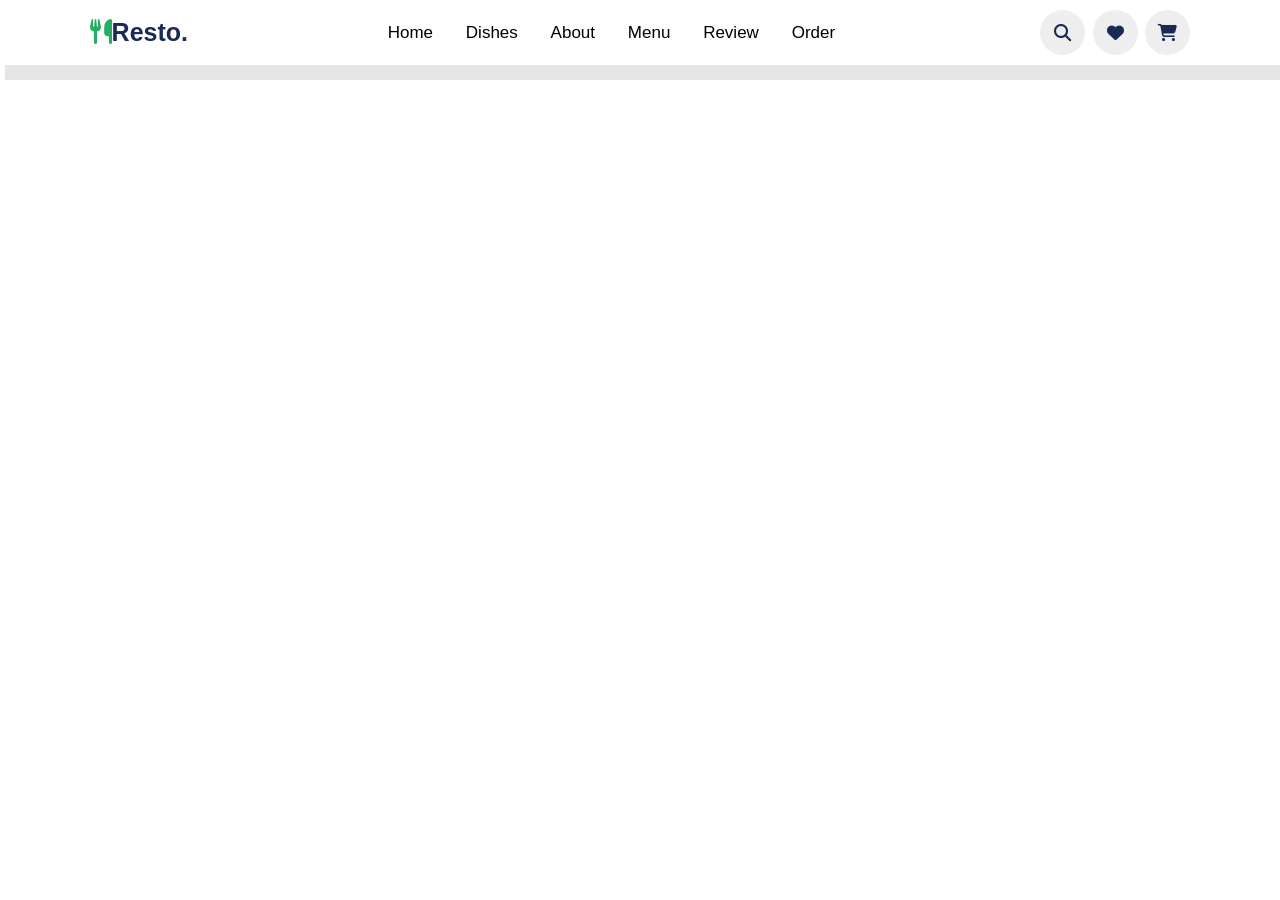
==== HTML/index.html @ 9a8cb5e2 "Section" ====
<!DOCTYPE html>
<html lang="en">

<head>
    <meta charset="UTF-8">
    <meta name="viewport" content="width=device-width, initial-scale=1.0">
    <link rel="stylesheet" href="https://cdnjs.cloudflare.com/ajax/libs/font-awesome/6.4.2/css/all.min.css">
    <link rel="stylesheet" href="../style/main.min.css">
    <script defer src="../JAVASCRIPT/main.js"></script>
    <title>Fast Food Restaurant</title>
</head>

<body>
    <header>
        <a href="#" class="logo"><i class="fas fa-utensils"></i>resto.</a>
        <nav class="navbar">
            <a href="#home">Home</a>
            <a href="#dishes">Dishes</a>
            <a href="#about">About</a>
            <a href="#menu">Menu</a>
            <a href="#review">review</a>
            <a href="#order">order</a>
        </nav>
        <div class="icons">
            <i class="fas fa-bars" id="menu-bars"></i>
            <i class="fas fa-search" id="search-icon"></i>
            <i href="#" class="fas fa-heart"></i>
            <a href="#" class="fas fa-shopping-cart"></a>
        </div>
    </header>

    <form id="search-form">
        <input type="search" placeholder="search-here..." id="search-box">
        <label for="search-box" class="fas fa-search"></label>
        <i class="fas fa-times" id="close"></i>
    </form>

    <!-- home section starts -->

    <section class="home" id="home">
        <div class="container">
                <div class="wrapper">

                    <div class="slide">
                        <div class="content">
                            <span>our special dish</span>
                            <h3>spicy noodles</h3>
                            <p>
                                Lorem ipsum dolor sit amet consectetur, adipisicing elit. Fugit optio dolorem modi?
                            </p>
                            <a href="#" class="btn"></a>
                        </div>
                        <div class="image">
                            <img src="images/home-img-1.png" alt="">
                        </div>
                    </div>
                </div>
        </div>
    </section>

</body>

</html>
---- style/main.min.css ----
@import"https://fonts.googleapis.com/css2?family=Anton&family=Barlow:wght@600&family=Fraunces:ital,wght@0,700;0,900;1,900&family=Fredoka:wght@400;700&family=Hind+Madurai:wght@400;700&family=IBM+Plex+Sans&family=IBM+Plex+Sans+Thai&family=Indie+Flower&family=Inter&family=Khula&family=Lato:wght@700&family=Montserrat:ital,wght@0,300;1,100&family=Mulish&family=Nanum+Gothic:wght@400;700&family=Open+Sans:wght@300;700&family=Oswald:wght@200&family=Outfit&family=Philosopher:wght@400;700&family=Poppins:wght@100;400&family=Raleway:wght@500&family=Roboto+Condensed&family=Roboto:wght@300;400&family=Tektur:wght@600&family=Tilt+Prism&display=swap";:root{--green: #27ae60;--black: #192a56;--lighting-color: #666;--box-shadow: 0.5rem 1.5rem rgba(0, 0, 0, .1)}header{position:fixed;top:0;left:0;right:0;background-color:#fff;padding:1rem 7%;display:-webkit-box;display:-ms-flexbox;display:flex;-webkit-box-align:center;-ms-flex-align:center;align-items:center;-webkit-box-pack:justify;-ms-flex-pack:justify;justify-content:space-between;z-index:1000;-webkit-box-shadow:var(--box-shadow);box-shadow:var(--box-shadow)}header .logo{color:var(--black);font-size:2.5rem;font-weight:bolder;text-decoration:none}header .logo i{color:var(--green)}header .navbar a{font-size:1.7rem;border-radius:.5rem;padding:.5rem 1.5rem;text-decoration:none;color:var(--light-color)}header .navbar a.active,header .navbar a:hover{color:#fff;background-color:var(--green)}header .icons i,header .icons a{cursor:pointer;margin-left:.5rem;height:4.5rem;line-height:4.5rem;width:4.5rem;text-align:center;font-size:1.7rem;border-radius:50%;color:var(--black);background-color:#eee}header .icons i:hover,header .icons a:hover{color:#fff;background-color:var(--green);-webkit-transform:rotate(360deg);transform:rotate(360deg)}header .icons #menu-bars{display:none}#search-form{position:fixed;top:-110%;left:0;height:100%;width:100%;z-index:1004;background-color:rgba(0,0,0,.8);display:-webkit-box;display:-ms-flexbox;display:flex;-webkit-box-align:center;-ms-flex-align:center;align-items:center;-webkit-box-pack:center;-ms-flex-pack:center;justify-content:center;padding:0 1rem}#search-form.active{top:0}#search-form #search-box{width:50rem;border-bottom:.1rem solid #fff;padding:1rem 0;color:#fff;font-size:3rem;text-transform:none;background:none}#search-form #search-box::-webkit-input-placeholder{color:#eee}#search-form #search-box::-moz-placeholder{color:#eee}#search-form #search-box:-ms-input-placeholder{color:#eee}#search-form #search-box::-ms-input-placeholder{color:#eee}#search-form #search-box::placeholder{color:#eee}#search-form #search-box::-webkit-search-cancel-button{-webkit-appearance:none}#search-form label{color:#fff;cursor:pointer;font-size:3rem}#search-form label:hover{color:var(--green)}#search-form #close{position:absolute;color:#fff;cursor:pointer;top:2rem;right:3rem;font-size:5rem}@media(max-width: 991px){html{font-size:55%}header{padding:1rem 2rem}}@media(max-width: 768px){header .icons #menu-bars{display:inline-block}header .navbar{position:absolute;top:100%;left:0;right:0;background-color:#fff;border-top:1rem solid rgba(0,0,0,.2);border-bottom:1rem solid rgba(0,0,0,.2);padding:1rem;-webkit-clip-path:polygon(0 0, 100% 0, 100% 0, 0 0);clip-path:polygon(0 0, 100% 0, 100% 0, 0 0)}header .navbar.active{-webkit-clip-path:polygon(0 0, 100% 0, 100% 100%, 0% 100%);clip-path:polygon(0 0, 100% 0, 100% 100%, 0% 100%)}header .navbar a{display:block;padding:1.5rem;margin:1rem;font-size:2rem;background-color:#eee}#search-form #search-box{width:90%;margin:0 1rem}}@media(max-width: 991px){html{font-size:50%}}:root{--green: #27ae60;--black: #192a56;--lighting-color: #666;--box-shadow: 0.5rem 1.5rem rgba(0,0,0,.1)}*{margin:0;padding:0;-webkit-box-sizing:border-box;box-sizing:border-box;text-decoration:none;border:none;outline:none;text-transform:capitalize;-webkit-transition:all .2s linear;transition:all .2s linear;font-family:"Nunito Sans",sans-serif}html{font-size:62.5%;overflow-x:hidden;scroll-padding-top:5.5rem;scroll-behavior:smooth}/*# sourceMappingURL=main.min.css.map */
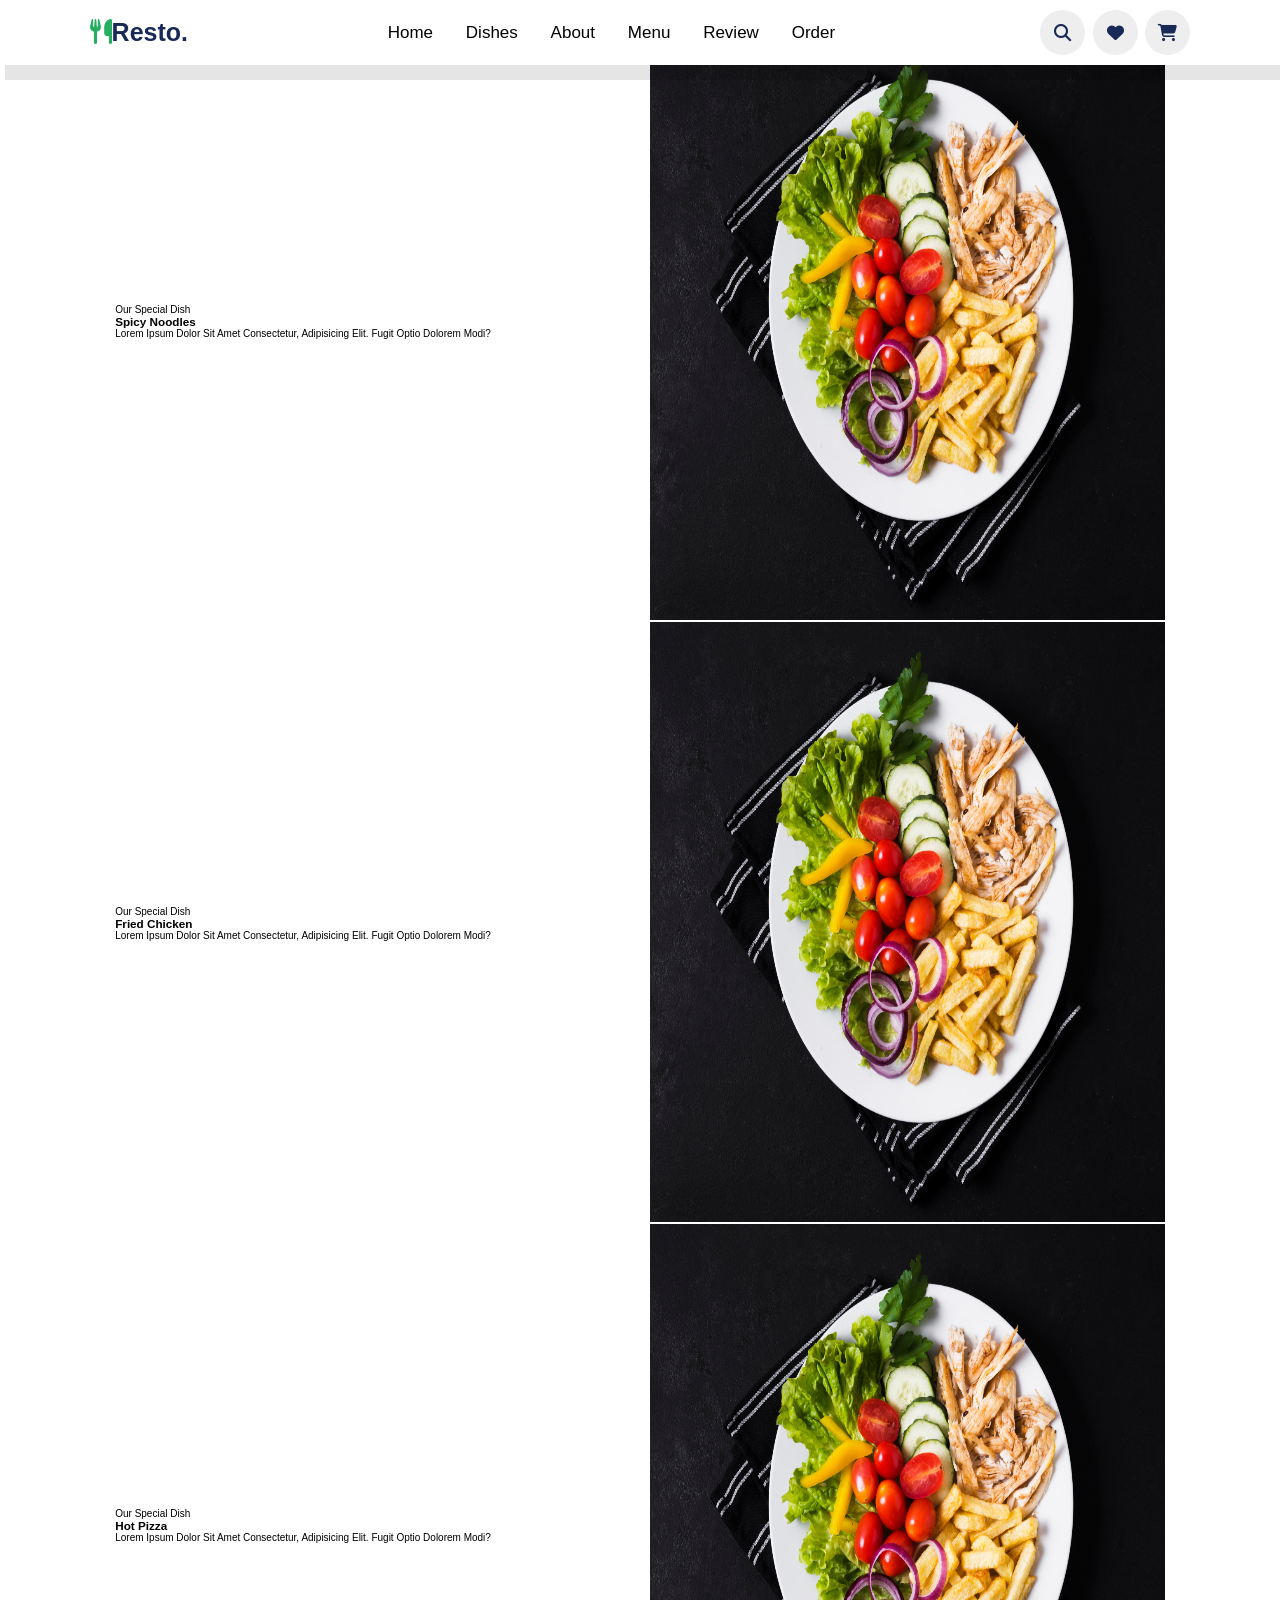
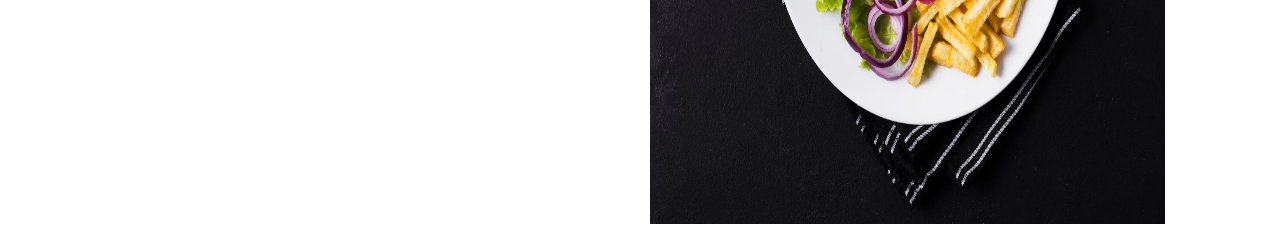
==== commit 6dbaddd9: "added images" ====
--- a/HTML/index.html
+++ b/HTML/index.html
@@ -38,23 +38,49 @@
     <!-- home section starts -->
 
     <section class="home" id="home">
-        <div class="container">
-                <div class="wrapper">
+        <div class=" home-slider">
+            <div class="wrapper">
 
-                    <div class="slide">
-                        <div class="content">
-                            <span>our special dish</span>
-                            <h3>spicy noodles</h3>
-                            <p>
-                                Lorem ipsum dolor sit amet consectetur, adipisicing elit. Fugit optio dolorem modi?
-                            </p>
-                            <a href="#" class="btn"></a>
-                        </div>
-                        <div class="image">
-                            <img src="images/home-img-1.png" alt="">
-                        </div>
+                <div class="slide">
+                    <div class="content">
+                        <span>our special dish</span>
+                        <h3>spicy noodles</h3>
+                        <p>
+                            Lorem ipsum dolor sit amet consectetur, adipisicing elit. Fugit optio dolorem modi?
+                        </p>
+                        <a href="#" class="btn"></a>
+                    </div>
+                    <div class="image">
+                        <img width="500" height="600"  src="../images/home-img-1.jpg" alt="">
                     </div>
                 </div>
+                <div class="slide">
+                    <div class="content">
+                        <span>our special dish</span>
+                        <h3>fried chicken</h3>
+                        <p>
+                            Lorem ipsum dolor sit amet consectetur, adipisicing elit. Fugit optio dolorem modi?
+                        </p>
+                        <a href="#" class="btn"></a>
+                    </div>
+                    <div class="image">
+                        <img width="500" height="600"  src="../images/home-img-1.jpg" alt="">
+                    </div>
+                </div>
+                <div class="slide">
+                    <div class="content">
+                        <span>our special dish</span>
+                        <h3>hot pizza</h3>
+                        <p>
+                            Lorem ipsum dolor sit amet consectetur, adipisicing elit. Fugit optio dolorem modi?
+                        </p>
+                        <a href="#" class="btn"></a>
+                    </div>
+                    <div class="image">
+                        <img width="500" height="600"  src="../images/home-img-1.jpg" alt="">
+                    </div>
+                </div>
+            </div>
         </div>
     </section>
 
--- a/style/main.min.css
+++ b/style/main.min.css
@@ -1 +1 @@
-@import"https://fonts.googleapis.com/css2?family=Anton&family=Barlow:wght@600&family=Fraunces:ital,wght@0,700;0,900;1,900&family=Fredoka:wght@400;700&family=Hind+Madurai:wght@400;700&family=IBM+Plex+Sans&family=IBM+Plex+Sans+Thai&family=Indie+Flower&family=Inter&family=Khula&family=Lato:wght@700&family=Montserrat:ital,wght@0,300;1,100&family=Mulish&family=Nanum+Gothic:wght@400;700&family=Open+Sans:wght@300;700&family=Oswald:wght@200&family=Outfit&family=Philosopher:wght@400;700&family=Poppins:wght@100;400&family=Raleway:wght@500&family=Roboto+Condensed&family=Roboto:wght@300;400&family=Tektur:wght@600&family=Tilt+Prism&display=swap";:root{--green: #27ae60;--black: #192a56;--lighting-color: #666;--box-shadow: 0.5rem 1.5rem rgba(0, 0, 0, .1)}header{position:fixed;top:0;left:0;right:0;background-color:#fff;padding:1rem 7%;display:-webkit-box;display:-ms-flexbox;display:flex;-webkit-box-align:center;-ms-flex-align:center;align-items:center;-webkit-box-pack:justify;-ms-flex-pack:justify;justify-content:space-between;z-index:1000;-webkit-box-shadow:var(--box-shadow);box-shadow:var(--box-shadow)}header .logo{color:var(--black);font-size:2.5rem;font-weight:bolder;text-decoration:none}header .logo i{color:var(--green)}header .navbar a{font-size:1.7rem;border-radius:.5rem;padding:.5rem 1.5rem;text-decoration:none;color:var(--light-color)}header .navbar a.active,header .navbar a:hover{color:#fff;background-color:var(--green)}header .icons i,header .icons a{cursor:pointer;margin-left:.5rem;height:4.5rem;line-height:4.5rem;width:4.5rem;text-align:center;font-size:1.7rem;border-radius:50%;color:var(--black);background-color:#eee}header .icons i:hover,header .icons a:hover{color:#fff;background-color:var(--green);-webkit-transform:rotate(360deg);transform:rotate(360deg)}header .icons #menu-bars{display:none}#search-form{position:fixed;top:-110%;left:0;height:100%;width:100%;z-index:1004;background-color:rgba(0,0,0,.8);display:-webkit-box;display:-ms-flexbox;display:flex;-webkit-box-align:center;-ms-flex-align:center;align-items:center;-webkit-box-pack:center;-ms-flex-pack:center;justify-content:center;padding:0 1rem}#search-form.active{top:0}#search-form #search-box{width:50rem;border-bottom:.1rem solid #fff;padding:1rem 0;color:#fff;font-size:3rem;text-transform:none;background:none}#search-form #search-box::-webkit-input-placeholder{color:#eee}#search-form #search-box::-moz-placeholder{color:#eee}#search-form #search-box:-ms-input-placeholder{color:#eee}#search-form #search-box::-ms-input-placeholder{color:#eee}#search-form #search-box::placeholder{color:#eee}#search-form #search-box::-webkit-search-cancel-button{-webkit-appearance:none}#search-form label{color:#fff;cursor:pointer;font-size:3rem}#search-form label:hover{color:var(--green)}#search-form #close{position:absolute;color:#fff;cursor:pointer;top:2rem;right:3rem;font-size:5rem}@media(max-width: 991px){html{font-size:55%}header{padding:1rem 2rem}}@media(max-width: 768px){header .icons #menu-bars{display:inline-block}header .navbar{position:absolute;top:100%;left:0;right:0;background-color:#fff;border-top:1rem solid rgba(0,0,0,.2);border-bottom:1rem solid rgba(0,0,0,.2);padding:1rem;-webkit-clip-path:polygon(0 0, 100% 0, 100% 0, 0 0);clip-path:polygon(0 0, 100% 0, 100% 0, 0 0)}header .navbar.active{-webkit-clip-path:polygon(0 0, 100% 0, 100% 100%, 0% 100%);clip-path:polygon(0 0, 100% 0, 100% 100%, 0% 100%)}header .navbar a{display:block;padding:1.5rem;margin:1rem;font-size:2rem;background-color:#eee}#search-form #search-box{width:90%;margin:0 1rem}}@media(max-width: 991px){html{font-size:50%}}:root{--green: #27ae60;--black: #192a56;--lighting-color: #666;--box-shadow: 0.5rem 1.5rem rgba(0,0,0,.1)}*{margin:0;padding:0;-webkit-box-sizing:border-box;box-sizing:border-box;text-decoration:none;border:none;outline:none;text-transform:capitalize;-webkit-transition:all .2s linear;transition:all .2s linear;font-family:"Nunito Sans",sans-serif}html{font-size:62.5%;overflow-x:hidden;scroll-padding-top:5.5rem;scroll-behavior:smooth}/*# sourceMappingURL=main.min.css.map */+@import"https://fonts.googleapis.com/css2?family=Anton&family=Barlow:wght@600&family=Fraunces:ital,wght@0,700;0,900;1,900&family=Fredoka:wght@400;700&family=Hind+Madurai:wght@400;700&family=IBM+Plex+Sans&family=IBM+Plex+Sans+Thai&family=Indie+Flower&family=Inter&family=Khula&family=Lato:wght@700&family=Montserrat:ital,wght@0,300;1,100&family=Mulish&family=Nanum+Gothic:wght@400;700&family=Open+Sans:wght@300;700&family=Oswald:wght@200&family=Outfit&family=Philosopher:wght@400;700&family=Poppins:wght@100;400&family=Raleway:wght@500&family=Roboto+Condensed&family=Roboto:wght@300;400&family=Tektur:wght@600&family=Tilt+Prism&display=swap";:root{--green: #27ae60;--black: #192a56;--lighting-color: #666;--box-shadow: 0.5rem 1.5rem rgba(0, 0, 0, .1)}header{position:fixed;top:0;left:0;right:0;background-color:#fff;padding:1rem 7%;display:-webkit-box;display:-ms-flexbox;display:flex;-webkit-box-align:center;-ms-flex-align:center;align-items:center;-webkit-box-pack:justify;-ms-flex-pack:justify;justify-content:space-between;z-index:1000;-webkit-box-shadow:var(--box-shadow);box-shadow:var(--box-shadow)}header .logo{color:var(--black);font-size:2.5rem;font-weight:bolder;text-decoration:none}header .logo i{color:var(--green)}header .navbar a{font-size:1.7rem;border-radius:.5rem;padding:.5rem 1.5rem;text-decoration:none;color:var(--light-color)}header .navbar a.active,header .navbar a:hover{color:#fff;background-color:var(--green)}header .icons i,header .icons a{cursor:pointer;margin-left:.5rem;height:4.5rem;line-height:4.5rem;width:4.5rem;text-align:center;font-size:1.7rem;border-radius:50%;color:var(--black);background-color:#eee}header .icons i:hover,header .icons a:hover{color:#fff;background-color:var(--green);-webkit-transform:rotate(360deg);transform:rotate(360deg)}header .icons #menu-bars{display:none}section{padding:2rem 9%}section:nth-child(even){background-color:#eee}#search-form{position:fixed;top:-110%;left:0;height:100%;width:100%;z-index:1004;background-color:rgba(0,0,0,.8);display:-webkit-box;display:-ms-flexbox;display:flex;-webkit-box-align:center;-ms-flex-align:center;align-items:center;-webkit-box-pack:center;-ms-flex-pack:center;justify-content:center;padding:0 1rem}#search-form.active{top:0}#search-form #search-box{width:50rem;border-bottom:.1rem solid #fff;padding:1rem 0;color:#fff;font-size:3rem;text-transform:none;background:none}#search-form #search-box::-webkit-input-placeholder{color:#eee}#search-form #search-box::-moz-placeholder{color:#eee}#search-form #search-box:-ms-input-placeholder{color:#eee}#search-form #search-box::-ms-input-placeholder{color:#eee}#search-form #search-box::placeholder{color:#eee}#search-form #search-box::-webkit-search-cancel-button{-webkit-appearance:none}#search-form label{color:#fff;cursor:pointer;font-size:3rem}#search-form label:hover{color:var(--green)}#search-form #close{position:absolute;color:#fff;cursor:pointer;top:2rem;right:3rem;font-size:5rem}@media(max-width: 991px){html{font-size:55%}header{padding:1rem 2rem}}@media(max-width: 768px){header .icons #menu-bars{display:inline-block}header .navbar{position:absolute;top:100%;left:0;right:0;background-color:#fff;border-top:1rem solid rgba(0,0,0,.2);border-bottom:1rem solid rgba(0,0,0,.2);padding:1rem;-webkit-clip-path:polygon(0 0, 100% 0, 100% 0, 0 0);clip-path:polygon(0 0, 100% 0, 100% 0, 0 0)}header .navbar.active{-webkit-clip-path:polygon(0 0, 100% 0, 100% 100%, 0% 100%);clip-path:polygon(0 0, 100% 0, 100% 100%, 0% 100%)}header .navbar a{display:block;padding:1.5rem;margin:1rem;font-size:2rem;background-color:#eee}#search-form #search-box{width:90%;margin:0 1rem}}@media(max-width: 991px){html{font-size:50%}}.home>.home-slider .slide{display:-webkit-box;display:-ms-flexbox;display:flex;-webkit-box-align:center;-ms-flex-align:center;align-items:center;-ms-flex-wrap:wrap;flex-wrap:wrap;gap:2rem}.home>.home-slider .slide .content{-webkit-box-flex:1;-ms-flex:1 1 45rem;flex:1 1 45rem}.home>.home-slider .slide .image{-webkit-box-flex:1;-ms-flex:1 1 45rem;flex:1 1 45rem}.home>.home-slider .slide .image img{width:100%}:root{--green: #27ae60;--black: #192a56;--lighting-color: #666;--box-shadow: 0.5rem 1.5rem rgba(0,0,0,.1)}*{margin:0;padding:0;-webkit-box-sizing:border-box;box-sizing:border-box;text-decoration:none;border:none;outline:none;text-transform:capitalize;-webkit-transition:all .2s linear;transition:all .2s linear;font-family:"Nunito Sans",sans-serif}html{font-size:62.5%;overflow-x:hidden;scroll-padding-top:5.5rem;scroll-behavior:smooth}/*# sourceMappingURL=main.min.css.map */
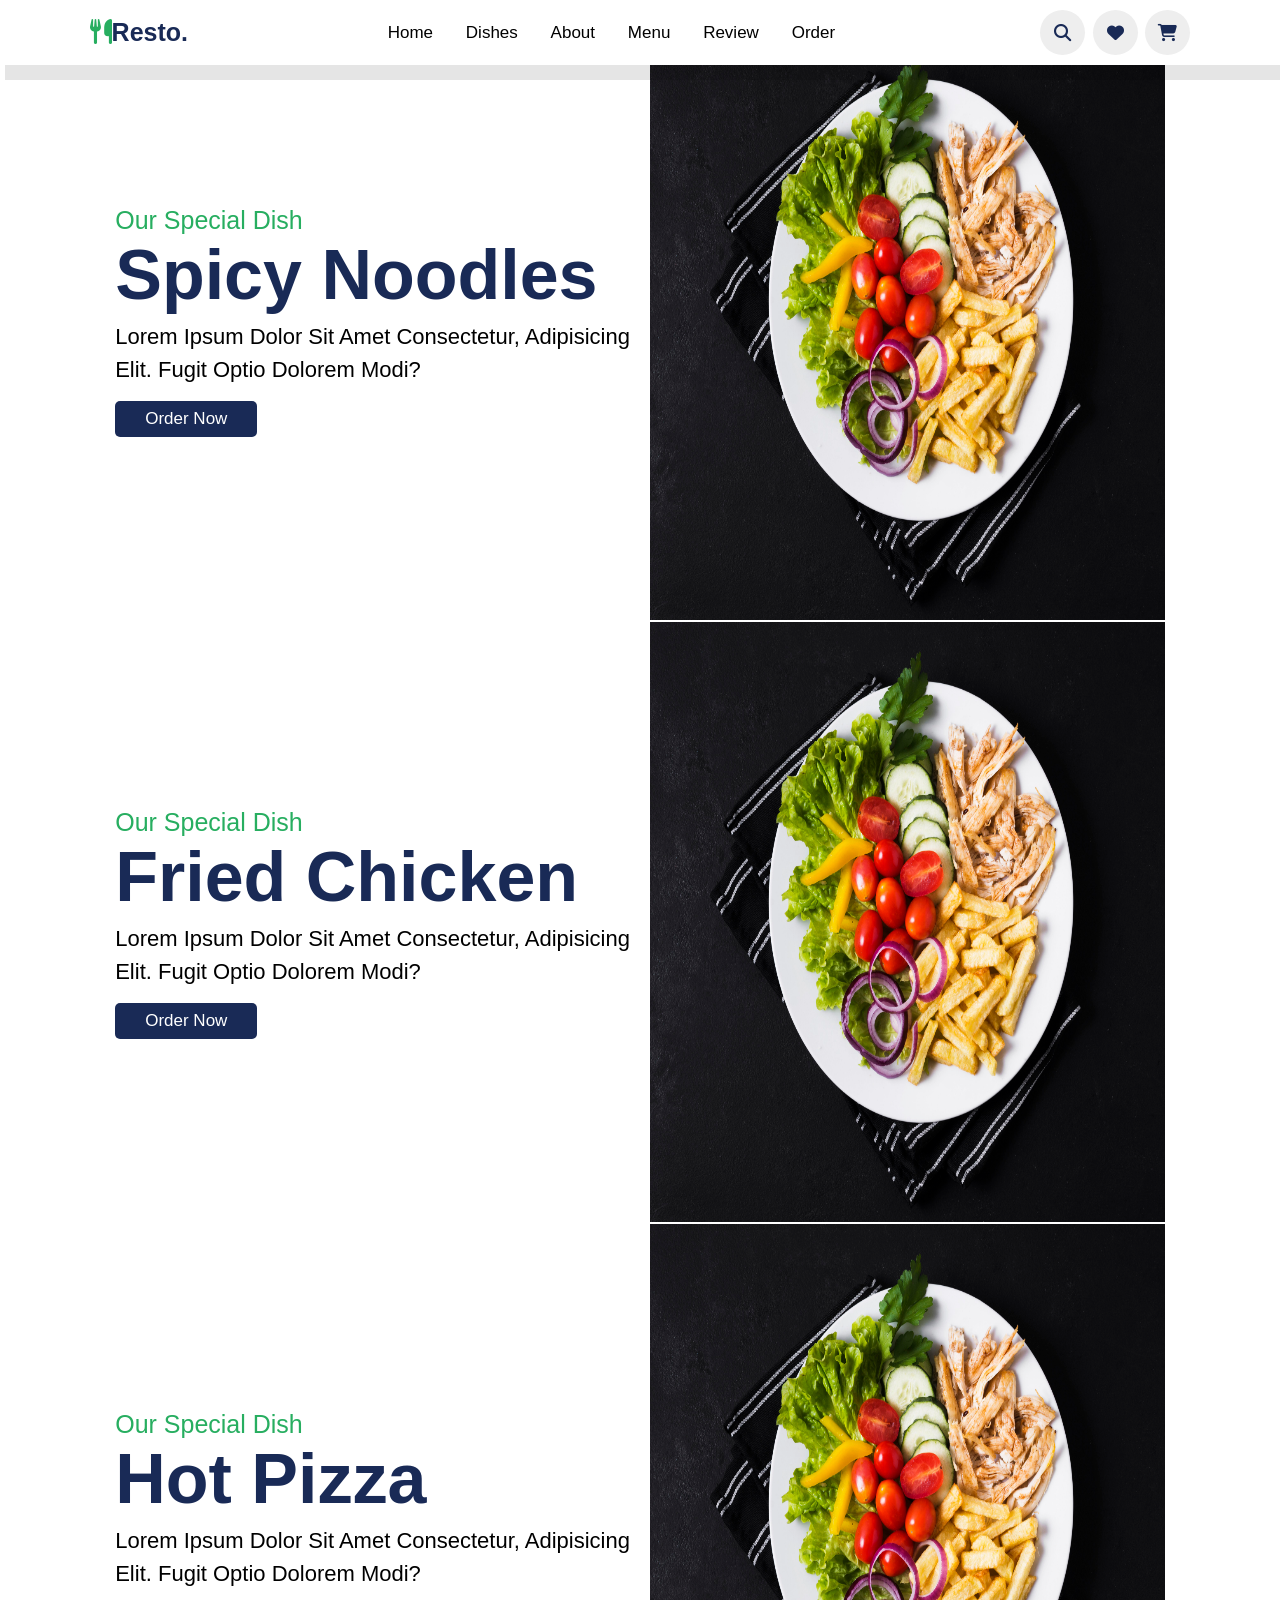
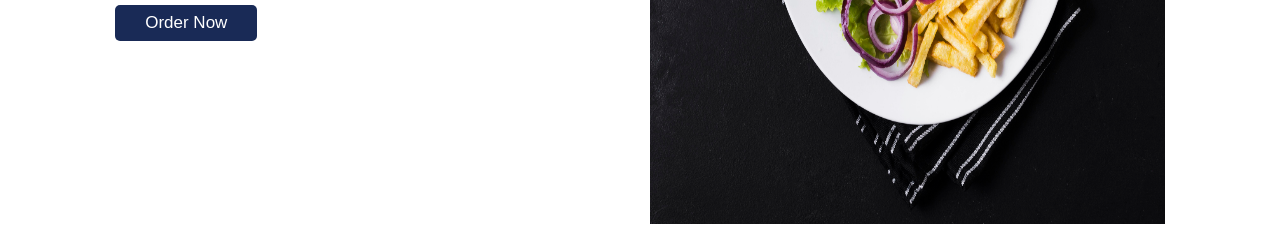
==== commit a230051a: "Added card content" ====
--- a/HTML/index.html
+++ b/HTML/index.html
@@ -48,7 +48,7 @@
                         <p>
                             Lorem ipsum dolor sit amet consectetur, adipisicing elit. Fugit optio dolorem modi?
                         </p>
-                        <a href="#" class="btn"></a>
+                        <a href="#" class="btn">order now</a>
                     </div>
                     <div class="image">
                         <img width="500" height="600"  src="../images/home-img-1.jpg" alt="">
@@ -61,7 +61,7 @@
                         <p>
                             Lorem ipsum dolor sit amet consectetur, adipisicing elit. Fugit optio dolorem modi?
                         </p>
-                        <a href="#" class="btn"></a>
+                        <a href="#" class="btn">order now</a>
                     </div>
                     <div class="image">
                         <img width="500" height="600"  src="../images/home-img-1.jpg" alt="">
@@ -74,7 +74,7 @@
                         <p>
                             Lorem ipsum dolor sit amet consectetur, adipisicing elit. Fugit optio dolorem modi?
                         </p>
-                        <a href="#" class="btn"></a>
+                        <a href="#" class="btn">order now</a>
                     </div>
                     <div class="image">
                         <img width="500" height="600"  src="../images/home-img-1.jpg" alt="">
--- a/style/main.min.css
+++ b/style/main.min.css
@@ -1 +1 @@
-@import"https://fonts.googleapis.com/css2?family=Anton&family=Barlow:wght@600&family=Fraunces:ital,wght@0,700;0,900;1,900&family=Fredoka:wght@400;700&family=Hind+Madurai:wght@400;700&family=IBM+Plex+Sans&family=IBM+Plex+Sans+Thai&family=Indie+Flower&family=Inter&family=Khula&family=Lato:wght@700&family=Montserrat:ital,wght@0,300;1,100&family=Mulish&family=Nanum+Gothic:wght@400;700&family=Open+Sans:wght@300;700&family=Oswald:wght@200&family=Outfit&family=Philosopher:wght@400;700&family=Poppins:wght@100;400&family=Raleway:wght@500&family=Roboto+Condensed&family=Roboto:wght@300;400&family=Tektur:wght@600&family=Tilt+Prism&display=swap";:root{--green: #27ae60;--black: #192a56;--lighting-color: #666;--box-shadow: 0.5rem 1.5rem rgba(0, 0, 0, .1)}header{position:fixed;top:0;left:0;right:0;background-color:#fff;padding:1rem 7%;display:-webkit-box;display:-ms-flexbox;display:flex;-webkit-box-align:center;-ms-flex-align:center;align-items:center;-webkit-box-pack:justify;-ms-flex-pack:justify;justify-content:space-between;z-index:1000;-webkit-box-shadow:var(--box-shadow);box-shadow:var(--box-shadow)}header .logo{color:var(--black);font-size:2.5rem;font-weight:bolder;text-decoration:none}header .logo i{color:var(--green)}header .navbar a{font-size:1.7rem;border-radius:.5rem;padding:.5rem 1.5rem;text-decoration:none;color:var(--light-color)}header .navbar a.active,header .navbar a:hover{color:#fff;background-color:var(--green)}header .icons i,header .icons a{cursor:pointer;margin-left:.5rem;height:4.5rem;line-height:4.5rem;width:4.5rem;text-align:center;font-size:1.7rem;border-radius:50%;color:var(--black);background-color:#eee}header .icons i:hover,header .icons a:hover{color:#fff;background-color:var(--green);-webkit-transform:rotate(360deg);transform:rotate(360deg)}header .icons #menu-bars{display:none}section{padding:2rem 9%}section:nth-child(even){background-color:#eee}#search-form{position:fixed;top:-110%;left:0;height:100%;width:100%;z-index:1004;background-color:rgba(0,0,0,.8);display:-webkit-box;display:-ms-flexbox;display:flex;-webkit-box-align:center;-ms-flex-align:center;align-items:center;-webkit-box-pack:center;-ms-flex-pack:center;justify-content:center;padding:0 1rem}#search-form.active{top:0}#search-form #search-box{width:50rem;border-bottom:.1rem solid #fff;padding:1rem 0;color:#fff;font-size:3rem;text-transform:none;background:none}#search-form #search-box::-webkit-input-placeholder{color:#eee}#search-form #search-box::-moz-placeholder{color:#eee}#search-form #search-box:-ms-input-placeholder{color:#eee}#search-form #search-box::-ms-input-placeholder{color:#eee}#search-form #search-box::placeholder{color:#eee}#search-form #search-box::-webkit-search-cancel-button{-webkit-appearance:none}#search-form label{color:#fff;cursor:pointer;font-size:3rem}#search-form label:hover{color:var(--green)}#search-form #close{position:absolute;color:#fff;cursor:pointer;top:2rem;right:3rem;font-size:5rem}@media(max-width: 991px){html{font-size:55%}header{padding:1rem 2rem}}@media(max-width: 768px){header .icons #menu-bars{display:inline-block}header .navbar{position:absolute;top:100%;left:0;right:0;background-color:#fff;border-top:1rem solid rgba(0,0,0,.2);border-bottom:1rem solid rgba(0,0,0,.2);padding:1rem;-webkit-clip-path:polygon(0 0, 100% 0, 100% 0, 0 0);clip-path:polygon(0 0, 100% 0, 100% 0, 0 0)}header .navbar.active{-webkit-clip-path:polygon(0 0, 100% 0, 100% 100%, 0% 100%);clip-path:polygon(0 0, 100% 0, 100% 100%, 0% 100%)}header .navbar a{display:block;padding:1.5rem;margin:1rem;font-size:2rem;background-color:#eee}#search-form #search-box{width:90%;margin:0 1rem}}@media(max-width: 991px){html{font-size:50%}}.home>.home-slider .slide{display:-webkit-box;display:-ms-flexbox;display:flex;-webkit-box-align:center;-ms-flex-align:center;align-items:center;-ms-flex-wrap:wrap;flex-wrap:wrap;gap:2rem}.home>.home-slider .slide .content{-webkit-box-flex:1;-ms-flex:1 1 45rem;flex:1 1 45rem}.home>.home-slider .slide .image{-webkit-box-flex:1;-ms-flex:1 1 45rem;flex:1 1 45rem}.home>.home-slider .slide .image img{width:100%}:root{--green: #27ae60;--black: #192a56;--lighting-color: #666;--box-shadow: 0.5rem 1.5rem rgba(0,0,0,.1)}*{margin:0;padding:0;-webkit-box-sizing:border-box;box-sizing:border-box;text-decoration:none;border:none;outline:none;text-transform:capitalize;-webkit-transition:all .2s linear;transition:all .2s linear;font-family:"Nunito Sans",sans-serif}html{font-size:62.5%;overflow-x:hidden;scroll-padding-top:5.5rem;scroll-behavior:smooth}/*# sourceMappingURL=main.min.css.map */+@import"https://fonts.googleapis.com/css2?family=Anton&family=Barlow:wght@600&family=Fraunces:ital,wght@0,700;0,900;1,900&family=Fredoka:wght@400;700&family=Hind+Madurai:wght@400;700&family=IBM+Plex+Sans&family=IBM+Plex+Sans+Thai&family=Indie+Flower&family=Inter&family=Khula&family=Lato:wght@700&family=Montserrat:ital,wght@0,300;1,100&family=Mulish&family=Nanum+Gothic:wght@400;700&family=Open+Sans:wght@300;700&family=Oswald:wght@200&family=Outfit&family=Philosopher:wght@400;700&family=Poppins:wght@100;400&family=Raleway:wght@500&family=Roboto+Condensed&family=Roboto:wght@300;400&family=Tektur:wght@600&family=Tilt+Prism&display=swap";:root{--green: #27ae60;--black: #192a56;--lighting-color: #666;--box-shadow: 0.5rem 1.5rem rgba(0, 0, 0, .1)}header{position:fixed;top:0;left:0;right:0;background-color:#fff;padding:1rem 7%;display:-webkit-box;display:-ms-flexbox;display:flex;-webkit-box-align:center;-ms-flex-align:center;align-items:center;-webkit-box-pack:justify;-ms-flex-pack:justify;justify-content:space-between;z-index:1000;-webkit-box-shadow:var(--box-shadow);box-shadow:var(--box-shadow)}header .logo{color:var(--black);font-size:2.5rem;font-weight:bolder;text-decoration:none}header .logo i{color:var(--green)}header .navbar a{font-size:1.7rem;border-radius:.5rem;padding:.5rem 1.5rem;text-decoration:none;color:var(--light-color)}header .navbar a.active,header .navbar a:hover{color:#fff;background-color:var(--green)}header .icons i,header .icons a{cursor:pointer;margin-left:.5rem;height:4.5rem;line-height:4.5rem;width:4.5rem;text-align:center;font-size:1.7rem;border-radius:50%;color:var(--black);background-color:#eee}header .icons i:hover,header .icons a:hover{color:#fff;background-color:var(--green);-webkit-transform:rotate(360deg);transform:rotate(360deg)}header .icons #menu-bars{display:none}section{padding:2rem 9%}section:nth-child(even){background-color:#eee}.btn{margin-top:1rem;display:inline-block;font-size:1.7rem;color:#fff;background-color:var(--black);border-radius:.5rem;cursor:pointer;padding:.8rem 3rem}.btn:hover{background-color:var(--green);letter-spacing:.1rem}#search-form{position:fixed;top:-110%;left:0;height:100%;width:100%;z-index:1004;background-color:rgba(0,0,0,.8);display:-webkit-box;display:-ms-flexbox;display:flex;-webkit-box-align:center;-ms-flex-align:center;align-items:center;-webkit-box-pack:center;-ms-flex-pack:center;justify-content:center;padding:0 1rem}#search-form.active{top:0}#search-form #search-box{width:50rem;border-bottom:.1rem solid #fff;padding:1rem 0;color:#fff;font-size:3rem;text-transform:none;background:none}#search-form #search-box::-webkit-input-placeholder{color:#eee}#search-form #search-box::-moz-placeholder{color:#eee}#search-form #search-box:-ms-input-placeholder{color:#eee}#search-form #search-box::-ms-input-placeholder{color:#eee}#search-form #search-box::placeholder{color:#eee}#search-form #search-box::-webkit-search-cancel-button{-webkit-appearance:none}#search-form label{color:#fff;cursor:pointer;font-size:3rem}#search-form label:hover{color:var(--green)}#search-form #close{position:absolute;color:#fff;cursor:pointer;top:2rem;right:3rem;font-size:5rem}@media(max-width: 991px){html{font-size:55%}header{padding:1rem 2rem}}@media(max-width: 768px){header .icons #menu-bars{display:inline-block}header .navbar{position:absolute;top:100%;left:0;right:0;background-color:#fff;border-top:1rem solid rgba(0,0,0,.2);border-bottom:1rem solid rgba(0,0,0,.2);padding:1rem;-webkit-clip-path:polygon(0 0, 100% 0, 100% 0, 0 0);clip-path:polygon(0 0, 100% 0, 100% 0, 0 0)}header .navbar.active{-webkit-clip-path:polygon(0 0, 100% 0, 100% 100%, 0% 100%);clip-path:polygon(0 0, 100% 0, 100% 100%, 0% 100%)}header .navbar a{display:block;padding:1.5rem;margin:1rem;font-size:2rem;background-color:#eee}#search-form #search-box{width:90%;margin:0 1rem}}@media(max-width: 991px){html{font-size:50%}}.home>.home-slider .slide{display:-webkit-box;display:-ms-flexbox;display:flex;-webkit-box-align:center;-ms-flex-align:center;align-items:center;-ms-flex-wrap:wrap;flex-wrap:wrap;gap:2rem}.home>.home-slider .slide .content{-webkit-box-flex:1;-ms-flex:1 1 45rem;flex:1 1 45rem}.home>.home-slider .slide .content span{color:var(--green);font-size:2.5rem}.home>.home-slider .slide .content h3{color:var(--black);font-size:7rem}.home>.home-slider .slide .content p{color:var(--light-color);font-size:2.2rem;padding:.5rem 0;line-height:1.5}.home>.home-slider .slide .image{-webkit-box-flex:1;-ms-flex:1 1 45rem;flex:1 1 45rem}.home>.home-slider .slide .image img{width:100%}:root{--green: #27ae60;--black: #192a56;--lighting-color: #666;--box-shadow: 0.5rem 1.5rem rgba(0,0,0,.1)}*{margin:0;padding:0;-webkit-box-sizing:border-box;box-sizing:border-box;text-decoration:none;border:none;outline:none;text-transform:capitalize;-webkit-transition:all .2s linear;transition:all .2s linear;font-family:"Nunito Sans",sans-serif}html{font-size:62.5%;overflow-x:hidden;scroll-padding-top:5.5rem;scroll-behavior:smooth}/*# sourceMappingURL=main.min.css.map */
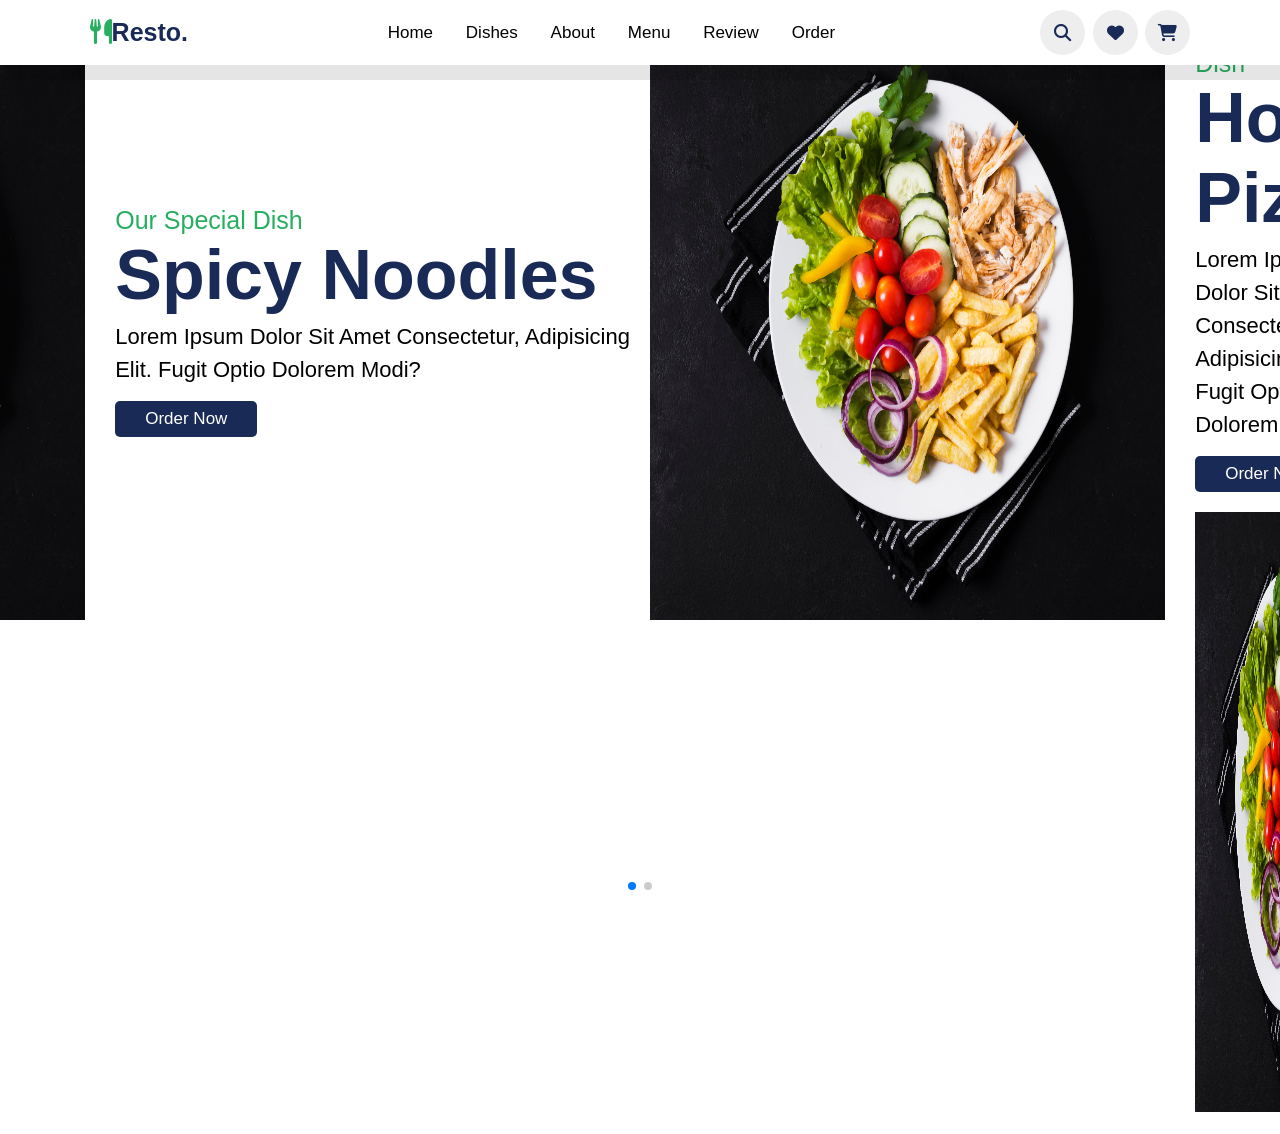
==== commit 54d6a5e7: "Connected Swiper" ====
--- a/HTML/index.html
+++ b/HTML/index.html
@@ -6,6 +6,7 @@
     <meta name="viewport" content="width=device-width, initial-scale=1.0">
     <link rel="stylesheet" href="https://cdnjs.cloudflare.com/ajax/libs/font-awesome/6.4.2/css/all.min.css">
     <link rel="stylesheet" href="../style/main.min.css">
+    <link rel="stylesheet" href="https://cdn.jsdelivr.net/npm/swiper@11/swiper-bundle.min.css" />
     <script defer src="../JAVASCRIPT/main.js"></script>
     <title>Fast Food Restaurant</title>
 </head>
@@ -38,10 +39,10 @@
     <!-- home section starts -->
 
     <section class="home" id="home">
-        <div class=" home-slider">
-            <div class="wrapper">
+        <div class="swiper-container home-slider">
+            <div class="swiper-wrapper wrapper">
 
-                <div class="slide">
+                <div class="swiper-slide slide">
                     <div class="content">
                         <span>our special dish</span>
                         <h3>spicy noodles</h3>
@@ -51,10 +52,10 @@
                         <a href="#" class="btn">order now</a>
                     </div>
                     <div class="image">
-                        <img width="500" height="600"  src="../images/home-img-1.jpg" alt="">
+                        <img width="500" height="600" src="../images/home-img-1.jpg" alt="">
                     </div>
                 </div>
-                <div class="slide">
+                <div class="swiper-slide slide">
                     <div class="content">
                         <span>our special dish</span>
                         <h3>fried chicken</h3>
@@ -64,7 +65,7 @@
                         <a href="#" class="btn">order now</a>
                     </div>
                     <div class="image">
-                        <img width="500" height="600"  src="../images/home-img-1.jpg" alt="">
+                        <img width="500" height="600" src="../images/home-img-1.jpg" alt="">
                     </div>
                 </div>
                 <div class="slide">
@@ -77,13 +78,15 @@
                         <a href="#" class="btn">order now</a>
                     </div>
                     <div class="image">
-                        <img width="500" height="600"  src="../images/home-img-1.jpg" alt="">
+                        <img width="500" height="600" src="../images/home-img-1.jpg" alt="">
                     </div>
                 </div>
             </div>
+            <div class="swiper-pagination"></div>
         </div>
     </section>
-
+    <!-- Swiper Js -->
+    <script src="https://cdn.jsdelivr.net/npm/swiper@11/swiper-bundle.min.js"></script>
 </body>
 
 </html>
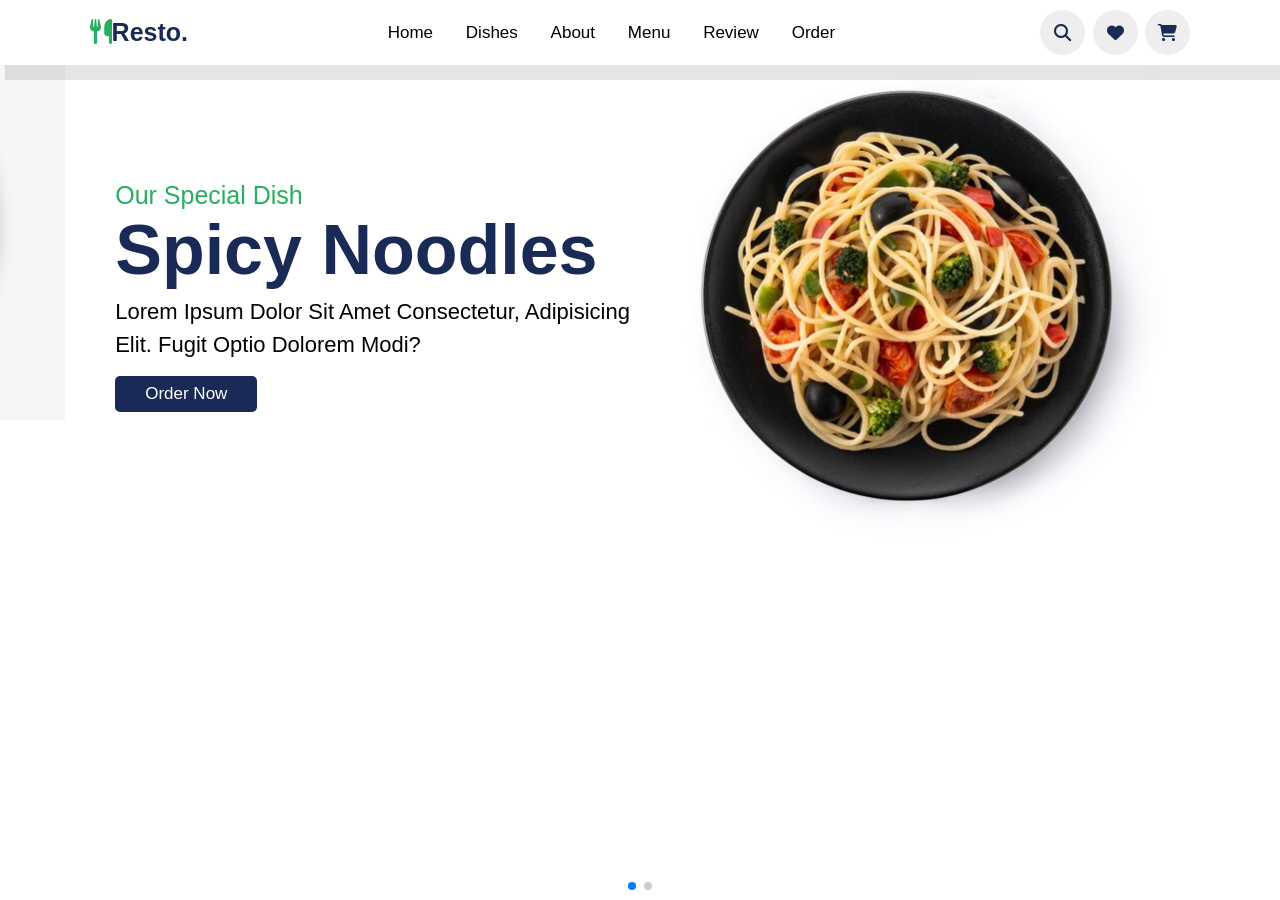
==== commit c014d9ff: "Swiper section finished" ====
--- a/HTML/index.html
+++ b/HTML/index.html
@@ -3,7 +3,7 @@
 
 <head>
     <meta charset="UTF-8">
-    <meta name="viewport" content="width=device-width, initial-scale=1.0">
+    <meta name="viewport" content="width=d45ice-width, 55itial-scale55.0">
     <link rel="stylesheet" href="https://cdnjs.cloudflare.com/ajax/libs/font-awesome/6.4.2/css/all.min.css">
     <link rel="stylesheet" href="../style/main.min.css">
     <link rel="stylesheet" href="https://cdn.jsdelivr.net/npm/swiper@11/swiper-bundle.min.css" />
@@ -40,6 +40,8 @@
 
     <section class="home" id="home">
         <div class="swiper-container home-slider">
+
+
             <div class="swiper-wrapper wrapper">
 
                 <div class="swiper-slide slide">
@@ -52,9 +54,11 @@
                         <a href="#" class="btn">order now</a>
                     </div>
                     <div class="image">
-                        <img width="500" height="600" src="../images/home-img-1.jpg" alt="">
+                        <img width="450" height="550" src="../images/spicyNoodles.jpg" alt="">
                     </div>
                 </div>
+
+
                 <div class="swiper-slide slide">
                     <div class="content">
                         <span>our special dish</span>
@@ -65,26 +69,23 @@
                         <a href="#" class="btn">order now</a>
                     </div>
                     <div class="image">
-                        <img width="500" height="600" src="../images/home-img-1.jpg" alt="">
+                        <img width="450" height="400" src="../images/friedd.png" alt="">
                     </div>
                 </div>
-                <div class="slide">
-                    <div class="content">
-                        <span>our special dish</span>
-                        <h3>hot pizza</h3>
-                        <p>
-                            Lorem ipsum dolor sit amet consectetur, adipisicing elit. Fugit optio dolorem modi?
-                        </p>
-                        <a href="#" class="btn">order now</a>
-                    </div>
-                    <div class="image">
-                        <img width="500" height="600" src="../images/home-img-1.jpg" alt="">
-                    </div>
-                </div>
+
             </div>
+
             <div class="swiper-pagination"></div>
         </div>
     </section>
+
+
+
+        <!-- Dishes section start -->
+            
+        <!-- Dishes section end -->
+
+
     <!-- Swiper Js -->
     <script src="https://cdn.jsdelivr.net/npm/swiper@11/swiper-bundle.min.js"></script>
 </body>
--- a/style/main.min.css
+++ b/style/main.min.css
@@ -1 +1 @@
-@import"https://fonts.googleapis.com/css2?family=Anton&family=Barlow:wght@600&family=Fraunces:ital,wght@0,700;0,900;1,900&family=Fredoka:wght@400;700&family=Hind+Madurai:wght@400;700&family=IBM+Plex+Sans&family=IBM+Plex+Sans+Thai&family=Indie+Flower&family=Inter&family=Khula&family=Lato:wght@700&family=Montserrat:ital,wght@0,300;1,100&family=Mulish&family=Nanum+Gothic:wght@400;700&family=Open+Sans:wght@300;700&family=Oswald:wght@200&family=Outfit&family=Philosopher:wght@400;700&family=Poppins:wght@100;400&family=Raleway:wght@500&family=Roboto+Condensed&family=Roboto:wght@300;400&family=Tektur:wght@600&family=Tilt+Prism&display=swap";:root{--green: #27ae60;--black: #192a56;--lighting-color: #666;--box-shadow: 0.5rem 1.5rem rgba(0, 0, 0, .1)}header{position:fixed;top:0;left:0;right:0;background-color:#fff;padding:1rem 7%;display:-webkit-box;display:-ms-flexbox;display:flex;-webkit-box-align:center;-ms-flex-align:center;align-items:center;-webkit-box-pack:justify;-ms-flex-pack:justify;justify-content:space-between;z-index:1000;-webkit-box-shadow:var(--box-shadow);box-shadow:var(--box-shadow)}header .logo{color:var(--black);font-size:2.5rem;font-weight:bolder;text-decoration:none}header .logo i{color:var(--green)}header .navbar a{font-size:1.7rem;border-radius:.5rem;padding:.5rem 1.5rem;text-decoration:none;color:var(--light-color)}header .navbar a.active,header .navbar a:hover{color:#fff;background-color:var(--green)}header .icons i,header .icons a{cursor:pointer;margin-left:.5rem;height:4.5rem;line-height:4.5rem;width:4.5rem;text-align:center;font-size:1.7rem;border-radius:50%;color:var(--black);background-color:#eee}header .icons i:hover,header .icons a:hover{color:#fff;background-color:var(--green);-webkit-transform:rotate(360deg);transform:rotate(360deg)}header .icons #menu-bars{display:none}section{padding:2rem 9%}section:nth-child(even){background-color:#eee}.btn{margin-top:1rem;display:inline-block;font-size:1.7rem;color:#fff;background-color:var(--black);border-radius:.5rem;cursor:pointer;padding:.8rem 3rem}.btn:hover{background-color:var(--green);letter-spacing:.1rem}#search-form{position:fixed;top:-110%;left:0;height:100%;width:100%;z-index:1004;background-color:rgba(0,0,0,.8);display:-webkit-box;display:-ms-flexbox;display:flex;-webkit-box-align:center;-ms-flex-align:center;align-items:center;-webkit-box-pack:center;-ms-flex-pack:center;justify-content:center;padding:0 1rem}#search-form.active{top:0}#search-form #search-box{width:50rem;border-bottom:.1rem solid #fff;padding:1rem 0;color:#fff;font-size:3rem;text-transform:none;background:none}#search-form #search-box::-webkit-input-placeholder{color:#eee}#search-form #search-box::-moz-placeholder{color:#eee}#search-form #search-box:-ms-input-placeholder{color:#eee}#search-form #search-box::-ms-input-placeholder{color:#eee}#search-form #search-box::placeholder{color:#eee}#search-form #search-box::-webkit-search-cancel-button{-webkit-appearance:none}#search-form label{color:#fff;cursor:pointer;font-size:3rem}#search-form label:hover{color:var(--green)}#search-form #close{position:absolute;color:#fff;cursor:pointer;top:2rem;right:3rem;font-size:5rem}@media(max-width: 991px){html{font-size:55%}header{padding:1rem 2rem}}@media(max-width: 768px){header .icons #menu-bars{display:inline-block}header .navbar{position:absolute;top:100%;left:0;right:0;background-color:#fff;border-top:1rem solid rgba(0,0,0,.2);border-bottom:1rem solid rgba(0,0,0,.2);padding:1rem;-webkit-clip-path:polygon(0 0, 100% 0, 100% 0, 0 0);clip-path:polygon(0 0, 100% 0, 100% 0, 0 0)}header .navbar.active{-webkit-clip-path:polygon(0 0, 100% 0, 100% 100%, 0% 100%);clip-path:polygon(0 0, 100% 0, 100% 100%, 0% 100%)}header .navbar a{display:block;padding:1.5rem;margin:1rem;font-size:2rem;background-color:#eee}#search-form #search-box{width:90%;margin:0 1rem}}@media(max-width: 991px){html{font-size:50%}}.home>.home-slider .slide{display:-webkit-box;display:-ms-flexbox;display:flex;-webkit-box-align:center;-ms-flex-align:center;align-items:center;-ms-flex-wrap:wrap;flex-wrap:wrap;gap:2rem}.home>.home-slider .slide .content{-webkit-box-flex:1;-ms-flex:1 1 45rem;flex:1 1 45rem}.home>.home-slider .slide .content span{color:var(--green);font-size:2.5rem}.home>.home-slider .slide .content h3{color:var(--black);font-size:7rem}.home>.home-slider .slide .content p{color:var(--light-color);font-size:2.2rem;padding:.5rem 0;line-height:1.5}.home>.home-slider .slide .image{-webkit-box-flex:1;-ms-flex:1 1 45rem;flex:1 1 45rem}.home>.home-slider .slide .image img{width:100%}:root{--green: #27ae60;--black: #192a56;--lighting-color: #666;--box-shadow: 0.5rem 1.5rem rgba(0,0,0,.1)}*{margin:0;padding:0;-webkit-box-sizing:border-box;box-sizing:border-box;text-decoration:none;border:none;outline:none;text-transform:capitalize;-webkit-transition:all .2s linear;transition:all .2s linear;font-family:"Nunito Sans",sans-serif}html{font-size:62.5%;overflow-x:hidden;scroll-padding-top:5.5rem;scroll-behavior:smooth}/*# sourceMappingURL=main.min.css.map */+@import"https://fonts.googleapis.com/css2?family=Anton&family=Barlow:wght@600&family=Fraunces:ital,wght@0,700;0,900;1,900&family=Fredoka:wght@400;700&family=Hind+Madurai:wght@400;700&family=IBM+Plex+Sans&family=IBM+Plex+Sans+Thai&family=Indie+Flower&family=Inter&family=Khula&family=Lato:wght@700&family=Montserrat:ital,wght@0,300;1,100&family=Mulish&family=Nanum+Gothic:wght@400;700&family=Open+Sans:wght@300;700&family=Oswald:wght@200&family=Outfit&family=Philosopher:wght@400;700&family=Poppins:wght@100;400&family=Raleway:wght@500&family=Roboto+Condensed&family=Roboto:wght@300;400&family=Tektur:wght@600&family=Tilt+Prism&display=swap";:root{--green: #27ae60;--black: #192a56;--lighting-color: #666;--box-shadow: 0.5rem 1.5rem rgba(0, 0, 0, .1)}header{position:fixed;top:0;left:0;right:0;background-color:#fff;padding:1rem 7%;display:-webkit-box;display:-ms-flexbox;display:flex;-webkit-box-align:center;-ms-flex-align:center;align-items:center;-webkit-box-pack:justify;-ms-flex-pack:justify;justify-content:space-between;z-index:1000;-webkit-box-shadow:var(--box-shadow);box-shadow:var(--box-shadow)}header .logo{color:var(--black);font-size:2.5rem;font-weight:bolder;text-decoration:none}header .logo i{color:var(--green)}header .navbar a{font-size:1.7rem;border-radius:.5rem;padding:.5rem 1.5rem;text-decoration:none;color:var(--light-color)}header .navbar a.active,header .navbar a:hover{color:#fff;background-color:var(--green)}.home>.home-slider .slide .image{-webkit-box-flex:1;-ms-flex:1 1 45rem;flex:1 1 45rem}.home>.home-slider .slide .image img{width:100%;-o-object-fit:cover;object-fit:cover}header .icons i,header .icons a{cursor:pointer;margin-left:.5rem;height:4.5rem;line-height:4.5rem;width:4.5rem;text-align:center;font-size:1.7rem;border-radius:50%;color:var(--black);background-color:#eee}header .icons i:hover,header .icons a:hover{color:#fff;background-color:var(--green);-webkit-transform:rotate(360deg);transform:rotate(360deg)}header .icons #menu-bars{display:none}section{padding:2rem 9%}section:nth-child(even){background-color:#eee}.btn{margin-top:1rem;display:inline-block;font-size:1.7rem;color:#fff;background-color:var(--black);border-radius:.5rem;cursor:pointer;padding:.8rem 3rem}.btn:hover{background-color:var(--green);letter-spacing:.1rem}#search-form{position:fixed;top:-110%;left:0;height:100%;width:100%;z-index:1004;background-color:rgba(0,0,0,.8);display:-webkit-box;display:-ms-flexbox;display:flex;-webkit-box-align:center;-ms-flex-align:center;align-items:center;-webkit-box-pack:center;-ms-flex-pack:center;justify-content:center;padding:0 1rem}#search-form.active{top:0}#search-form #search-box{width:50rem;border-bottom:.1rem solid #fff;padding:1rem 0;color:#fff;font-size:3rem;text-transform:none;background:none}#search-form #search-box::-webkit-input-placeholder{color:#eee}#search-form #search-box::-moz-placeholder{color:#eee}#search-form #search-box:-ms-input-placeholder{color:#eee}#search-form #search-box::-ms-input-placeholder{color:#eee}#search-form #search-box::placeholder{color:#eee}#search-form #search-box::-webkit-search-cancel-button{-webkit-appearance:none}#search-form label{color:#fff;cursor:pointer;font-size:3rem}#search-form label:hover{color:var(--green)}#search-form #close{position:absolute;color:#fff;cursor:pointer;top:2rem;right:3rem;font-size:5rem}.swiper-pagination-bullet-active{background:var(--green)}@media(max-width: 991px){html{font-size:55%}header{padding:1rem 2rem}section{padding:2rem}}@media(max-width: 768px){header .icons #menu-bars{display:inline-block}header .navbar{position:absolute;top:100%;left:0;right:0;background-color:#fff;border-top:1rem solid rgba(0,0,0,.2);border-bottom:1rem solid rgba(0,0,0,.2);padding:1rem;-webkit-clip-path:polygon(0 0, 100% 0, 100% 0, 0 0);clip-path:polygon(0 0, 100% 0, 100% 0, 0 0)}header .navbar.active{-webkit-clip-path:polygon(0 0, 100% 0, 100% 100%, 0% 100%);clip-path:polygon(0 0, 100% 0, 100% 100%, 0% 100%)}header .navbar a{display:block;padding:1.5rem;margin:1rem;font-size:2rem;background-color:#eee}#search-form #search-box{width:90%;margin:0 1rem}.home .home-slider .slide .content h3{font-size:5rem}}@media(max-width: 991px){html{font-size:50%}}.home>.home-slider .slide{display:-webkit-box;display:-ms-flexbox;display:flex;-webkit-box-align:center;-ms-flex-align:center;align-items:center;-ms-flex-wrap:wrap;flex-wrap:wrap;gap:2rem}.home>.home-slider .slide .content{-webkit-box-flex:1;-ms-flex:1 1 45rem;flex:1 1 45rem}.home>.home-slider .slide .content span{color:var(--green);font-size:2.5rem}.home>.home-slider .slide .content h3{color:var(--black);font-size:7rem}.home>.home-slider .slide .content p{color:var(--light-color);font-size:2.2rem;padding:.5rem 0;line-height:1.5}.home>.home-slider .slide .image{-webkit-box-flex:1;-ms-flex:1 1 45rem;flex:1 1 45rem}.home>.home-slider .slide .image img{width:100%}:root{--green: #27ae60;--black: #192a56;--lighting-color: #666;--box-shadow: 0.5rem 1.5rem rgba(0,0,0,.1)}*{margin:0;padding:0;-webkit-box-sizing:border-box;box-sizing:border-box;text-decoration:none;border:none;outline:none;text-transform:capitalize;-webkit-transition:all .2s linear;transition:all .2s linear;font-family:"Nunito Sans",sans-serif}html{font-size:62.5%;overflow-x:hidden;scroll-padding-top:5.5rem;scroll-behavior:smooth}/*# sourceMappingURL=main.min.css.map */
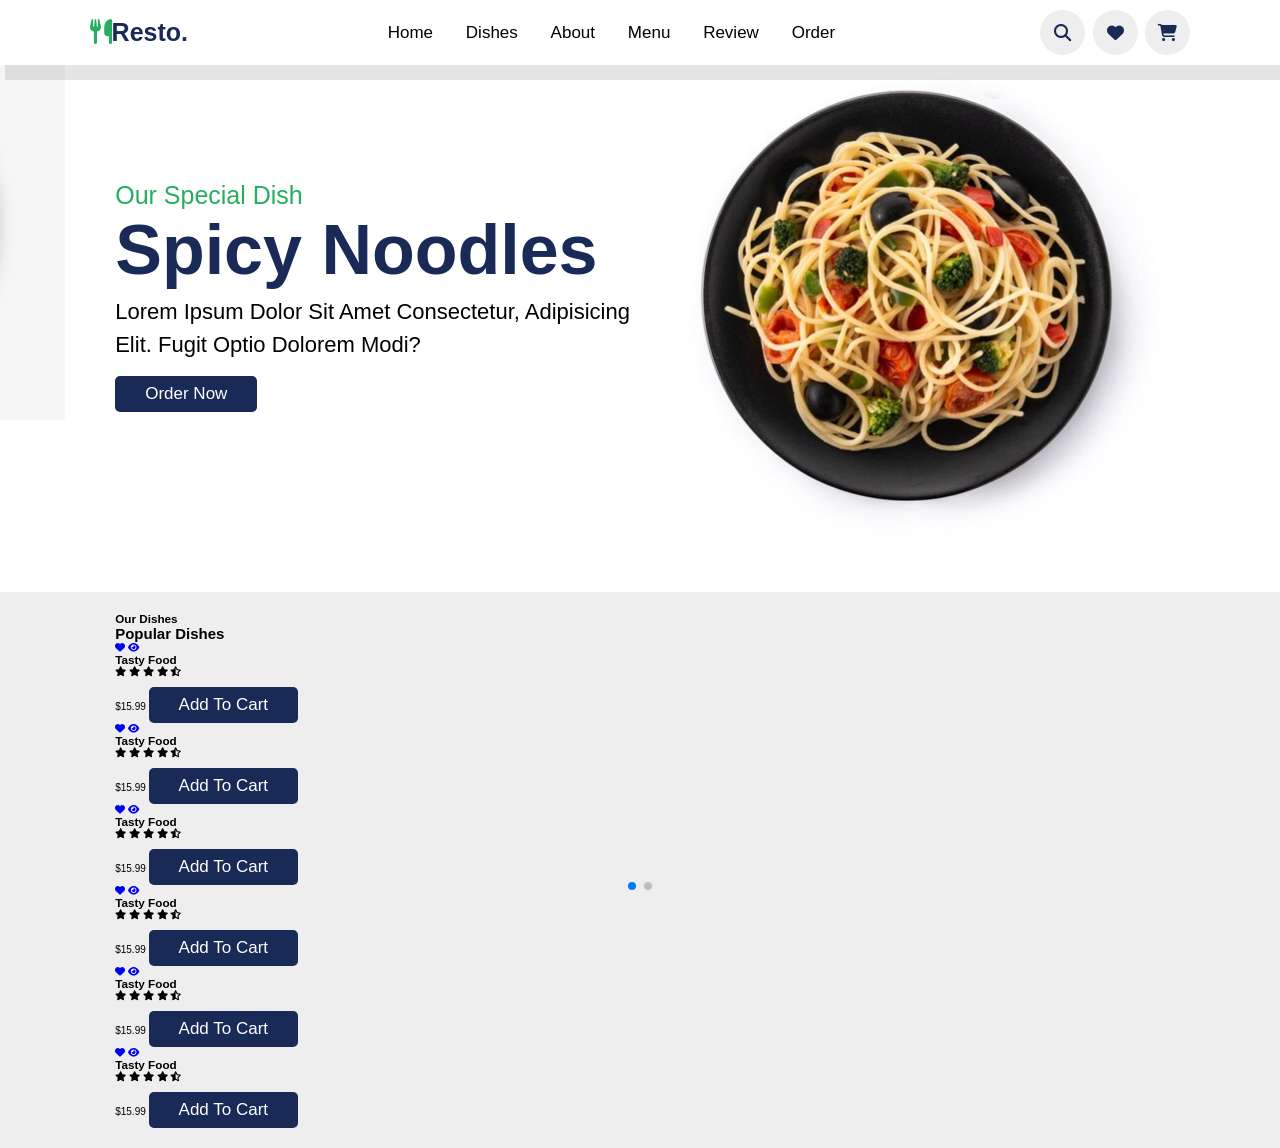
==== commit e6347c19: "error fixed" ====
--- a/HTML/index.html
+++ b/HTML/index.html
@@ -81,9 +81,112 @@
 
 
 
-        <!-- Dishes section start -->
-            
-        <!-- Dishes section end -->
+    <!-- Dishes section start -->
+    <section class="dishes" id="dishes">
+        <h3 class="sub-heading">our dishes</h3>
+        <h1 class="heading">Popular dishes</h1>
+
+        <div class="box-container">
+
+            <div class="box">
+                <a href="#" class="fas fa-heart"></a>
+                <a href="#" class="fas fa-eye"></a>
+                <img src="../images/dish-1.png" alt="">
+                <h3>tasty food</h3>
+                <div class="stars">
+                    <i class="fas fa-star"></i>
+                    <i class="fas fa-star"></i>
+                    <i class="fas fa-star"></i>
+                    <i class="fas fa-star"></i>
+                    <i class="fas fa-star-half-alt"></i>
+                </div>
+                <span>$15.99</span>
+                <a href="#" class="btn">add to cart</a>
+            </div>
+
+            <div class="box">
+                <a href="#" class="fas fa-heart"></a>
+                <a href="#" class="fas fa-eye"></a>
+                <img src="../images/dish-2.png" alt="">
+                <h3>tasty food</h3>
+                <div class="stars">
+                    <i class="fas fa-star"></i>
+                    <i class="fas fa-star"></i>
+                    <i class="fas fa-star"></i>
+                    <i class="fas fa-star"></i>
+                    <i class="fas fa-star-half-alt"></i>
+                </div>
+                <span>$15.99</span>
+                <a href="#" class="btn">add to cart</a>
+            </div>
+
+            <div class="box">
+                <a href="#" class="fas fa-heart"></a>
+                <a href="#" class="fas fa-eye"></a>
+                <img src="../images/dish-3.png" alt="">
+                <h3>tasty food</h3>
+                <div class="stars">
+                    <i class="fas fa-star"></i>
+                    <i class="fas fa-star"></i>
+                    <i class="fas fa-star"></i>
+                    <i class="fas fa-star"></i>
+                    <i class="fas fa-star-half-alt"></i>
+                </div>
+                <span>$15.99</span>
+                <a href="#" class="btn">add to cart</a>
+            </div>
+
+            <div class="box">
+                <a href="#" class="fas fa-heart"></a>
+                <a href="#" class="fas fa-eye"></a>
+                <img src="../images/dish-4.png" alt="">
+                <h3>tasty food</h3>
+                <div class="stars">
+                    <i class="fas fa-star"></i>
+                    <i class="fas fa-star"></i>
+                    <i class="fas fa-star"></i>
+                    <i class="fas fa-star"></i>
+                    <i class="fas fa-star-half-alt"></i>
+                </div>
+                <span>$15.99</span>
+                <a href="#" class="btn">add to cart</a>
+            </div>
+
+            <div class="box">
+                <a href="#" class="fas fa-heart"></a>
+                <a href="#" class="fas fa-eye"></a>
+                <img src="../images/dish-5.png" alt="">
+                <h3>tasty food</h3>
+                <div class="stars">
+                    <i class="fas fa-star"></i>
+                    <i class="fas fa-star"></i>
+                    <i class="fas fa-star"></i>
+                    <i class="fas fa-star"></i>
+                    <i class="fas fa-star-half-alt"></i>
+                </div>
+                <span>$15.99</span>
+                <a href="#" class="btn">add to cart</a>
+            </div>
+
+            <div class="box">
+                <a href="#" class="fas fa-heart"></a>
+                <a href="#" class="fas fa-eye"></a>
+                <img src="../images/dish-6.png" alt="">
+                <h3>tasty food</h3>
+                <div class="stars">
+                    <i class="fas fa-star"></i>
+                    <i class="fas fa-star"></i>
+                    <i class="fas fa-star"></i>
+                    <i class="fas fa-star"></i>
+                    <i class="fas fa-star-half-alt"></i>
+                </div>
+                <span>$15.99</span>
+                <a href="#" class="btn">add to cart</a>
+            </div>
+
+        </div>
+    </section>
+    <!-- Dishes section end -->
 
 
     <!-- Swiper Js -->
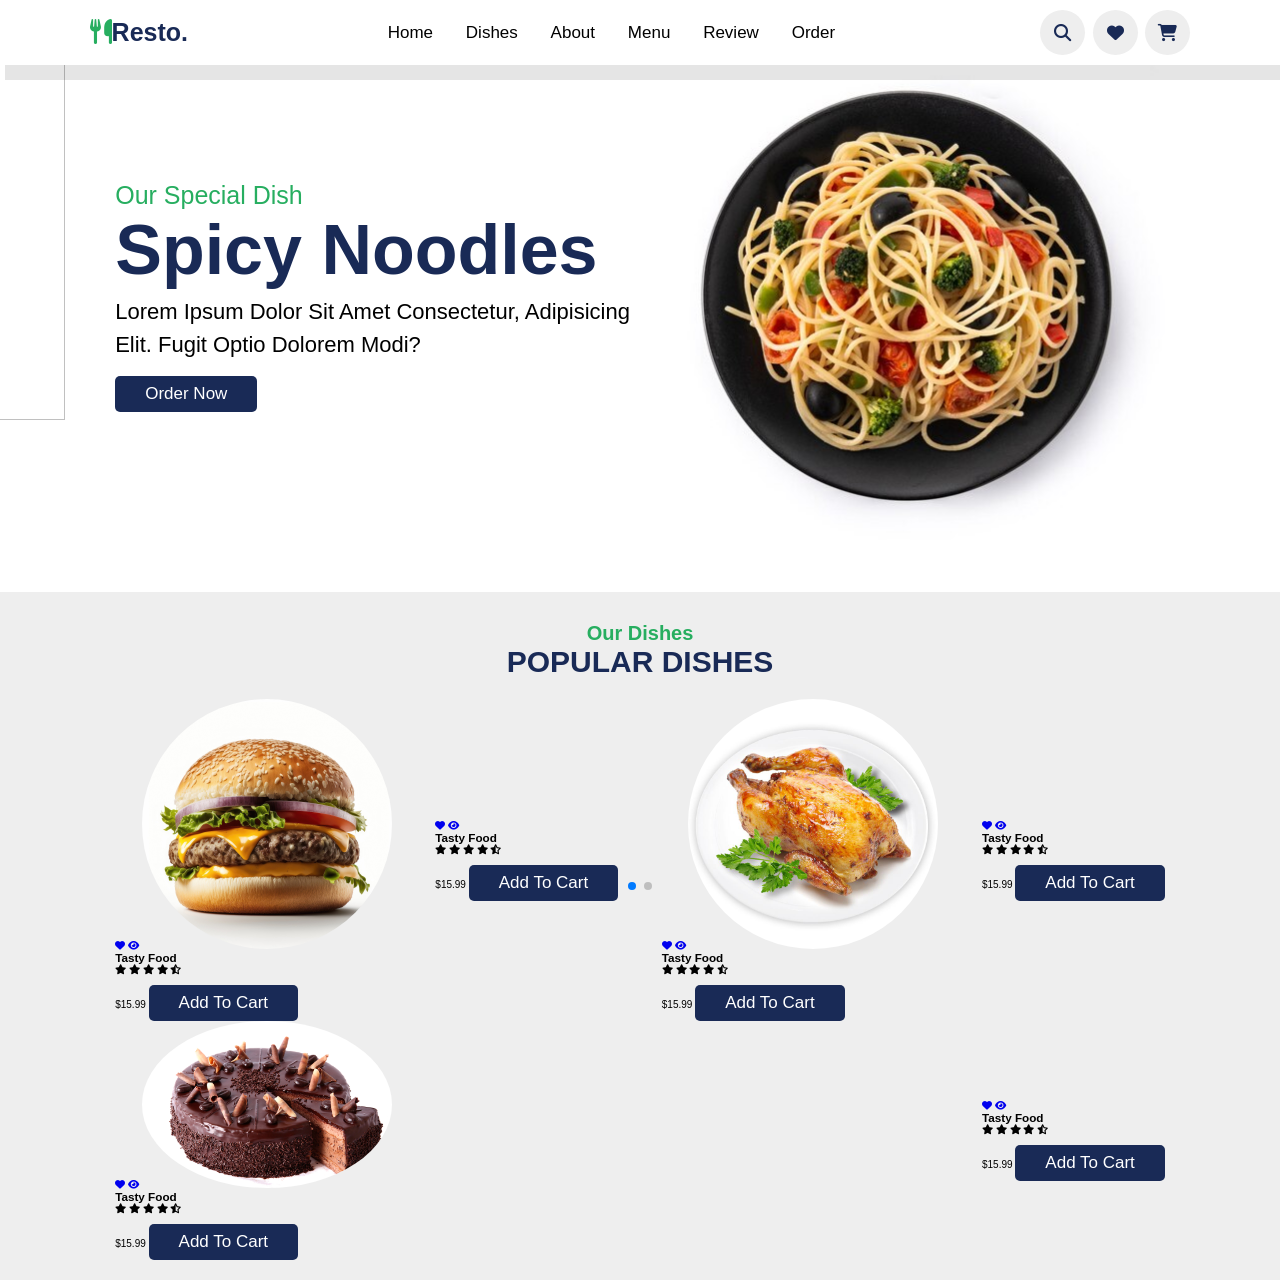
==== commit 38525706: "Finished box-page" ====
--- a/HTML/index.html
+++ b/HTML/index.html
@@ -69,7 +69,7 @@
                         <a href="#" class="btn">order now</a>
                     </div>
                     <div class="image">
-                        <img width="450" height="400" src="../images/friedd.png" alt="">
+                        <img width="450" height="400" src="../images/friedd.jpg" alt="">
                     </div>
                 </div>
 
@@ -91,7 +91,7 @@
             <div class="box">
                 <a href="#" class="fas fa-heart"></a>
                 <a href="#" class="fas fa-eye"></a>
-                <img src="../images/dish-1.png" alt="">
+                <img src="../images/dish-1.jpg" alt="">
                 <h3>tasty food</h3>
                 <div class="stars">
                     <i class="fas fa-star"></i>
@@ -107,7 +107,7 @@
             <div class="box">
                 <a href="#" class="fas fa-heart"></a>
                 <a href="#" class="fas fa-eye"></a>
-                <img src="../images/dish-2.png" alt="">
+                <img src="../images/dish-2.jpg" alt="">
                 <h3>tasty food</h3>
                 <div class="stars">
                     <i class="fas fa-star"></i>
@@ -123,7 +123,7 @@
             <div class="box">
                 <a href="#" class="fas fa-heart"></a>
                 <a href="#" class="fas fa-eye"></a>
-                <img src="../images/dish-3.png" alt="">
+                <img src="../images/dish-3.jpg" alt="">
                 <h3>tasty food</h3>
                 <div class="stars">
                     <i class="fas fa-star"></i>
@@ -139,7 +139,7 @@
             <div class="box">
                 <a href="#" class="fas fa-heart"></a>
                 <a href="#" class="fas fa-eye"></a>
-                <img src="../images/dish-4.png" alt="">
+                <img src="../images/dish-4.jpg" alt="">
                 <h3>tasty food</h3>
                 <div class="stars">
                     <i class="fas fa-star"></i>
@@ -155,7 +155,7 @@
             <div class="box">
                 <a href="#" class="fas fa-heart"></a>
                 <a href="#" class="fas fa-eye"></a>
-                <img src="../images/dish-5.png" alt="">
+                <img src="../images/dish-5.jpg" alt="">
                 <h3>tasty food</h3>
                 <div class="stars">
                     <i class="fas fa-star"></i>
@@ -171,7 +171,7 @@
             <div class="box">
                 <a href="#" class="fas fa-heart"></a>
                 <a href="#" class="fas fa-eye"></a>
-                <img src="../images/dish-6.png" alt="">
+                <img src="../images/dish-6.jpg" alt="">
                 <h3>tasty food</h3>
                 <div class="stars">
                     <i class="fas fa-star"></i>
--- a/style/main.min.css
+++ b/style/main.min.css
@@ -1 +1 @@
-@import"https://fonts.googleapis.com/css2?family=Anton&family=Barlow:wght@600&family=Fraunces:ital,wght@0,700;0,900;1,900&family=Fredoka:wght@400;700&family=Hind+Madurai:wght@400;700&family=IBM+Plex+Sans&family=IBM+Plex+Sans+Thai&family=Indie+Flower&family=Inter&family=Khula&family=Lato:wght@700&family=Montserrat:ital,wght@0,300;1,100&family=Mulish&family=Nanum+Gothic:wght@400;700&family=Open+Sans:wght@300;700&family=Oswald:wght@200&family=Outfit&family=Philosopher:wght@400;700&family=Poppins:wght@100;400&family=Raleway:wght@500&family=Roboto+Condensed&family=Roboto:wght@300;400&family=Tektur:wght@600&family=Tilt+Prism&display=swap";:root{--green: #27ae60;--black: #192a56;--lighting-color: #666;--box-shadow: 0.5rem 1.5rem rgba(0, 0, 0, .1)}header{position:fixed;top:0;left:0;right:0;background-color:#fff;padding:1rem 7%;display:-webkit-box;display:-ms-flexbox;display:flex;-webkit-box-align:center;-ms-flex-align:center;align-items:center;-webkit-box-pack:justify;-ms-flex-pack:justify;justify-content:space-between;z-index:1000;-webkit-box-shadow:var(--box-shadow);box-shadow:var(--box-shadow)}header .logo{color:var(--black);font-size:2.5rem;font-weight:bolder;text-decoration:none}header .logo i{color:var(--green)}header .navbar a{font-size:1.7rem;border-radius:.5rem;padding:.5rem 1.5rem;text-decoration:none;color:var(--light-color)}header .navbar a.active,header .navbar a:hover{color:#fff;background-color:var(--green)}.home>.home-slider .slide .image{-webkit-box-flex:1;-ms-flex:1 1 45rem;flex:1 1 45rem}.home>.home-slider .slide .image img{width:100%;-o-object-fit:cover;object-fit:cover}header .icons i,header .icons a{cursor:pointer;margin-left:.5rem;height:4.5rem;line-height:4.5rem;width:4.5rem;text-align:center;font-size:1.7rem;border-radius:50%;color:var(--black);background-color:#eee}header .icons i:hover,header .icons a:hover{color:#fff;background-color:var(--green);-webkit-transform:rotate(360deg);transform:rotate(360deg)}header .icons #menu-bars{display:none}section{padding:2rem 9%}section:nth-child(even){background-color:#eee}.btn{margin-top:1rem;display:inline-block;font-size:1.7rem;color:#fff;background-color:var(--black);border-radius:.5rem;cursor:pointer;padding:.8rem 3rem}.btn:hover{background-color:var(--green);letter-spacing:.1rem}#search-form{position:fixed;top:-110%;left:0;height:100%;width:100%;z-index:1004;background-color:rgba(0,0,0,.8);display:-webkit-box;display:-ms-flexbox;display:flex;-webkit-box-align:center;-ms-flex-align:center;align-items:center;-webkit-box-pack:center;-ms-flex-pack:center;justify-content:center;padding:0 1rem}#search-form.active{top:0}#search-form #search-box{width:50rem;border-bottom:.1rem solid #fff;padding:1rem 0;color:#fff;font-size:3rem;text-transform:none;background:none}#search-form #search-box::-webkit-input-placeholder{color:#eee}#search-form #search-box::-moz-placeholder{color:#eee}#search-form #search-box:-ms-input-placeholder{color:#eee}#search-form #search-box::-ms-input-placeholder{color:#eee}#search-form #search-box::placeholder{color:#eee}#search-form #search-box::-webkit-search-cancel-button{-webkit-appearance:none}#search-form label{color:#fff;cursor:pointer;font-size:3rem}#search-form label:hover{color:var(--green)}#search-form #close{position:absolute;color:#fff;cursor:pointer;top:2rem;right:3rem;font-size:5rem}.swiper-pagination-bullet-active{background:var(--green)}@media(max-width: 991px){html{font-size:55%}header{padding:1rem 2rem}section{padding:2rem}}@media(max-width: 768px){header .icons #menu-bars{display:inline-block}header .navbar{position:absolute;top:100%;left:0;right:0;background-color:#fff;border-top:1rem solid rgba(0,0,0,.2);border-bottom:1rem solid rgba(0,0,0,.2);padding:1rem;-webkit-clip-path:polygon(0 0, 100% 0, 100% 0, 0 0);clip-path:polygon(0 0, 100% 0, 100% 0, 0 0)}header .navbar.active{-webkit-clip-path:polygon(0 0, 100% 0, 100% 100%, 0% 100%);clip-path:polygon(0 0, 100% 0, 100% 100%, 0% 100%)}header .navbar a{display:block;padding:1.5rem;margin:1rem;font-size:2rem;background-color:#eee}#search-form #search-box{width:90%;margin:0 1rem}.home .home-slider .slide .content h3{font-size:5rem}}@media(max-width: 991px){html{font-size:50%}}.home>.home-slider .slide{display:-webkit-box;display:-ms-flexbox;display:flex;-webkit-box-align:center;-ms-flex-align:center;align-items:center;-ms-flex-wrap:wrap;flex-wrap:wrap;gap:2rem}.home>.home-slider .slide .content{-webkit-box-flex:1;-ms-flex:1 1 45rem;flex:1 1 45rem}.home>.home-slider .slide .content span{color:var(--green);font-size:2.5rem}.home>.home-slider .slide .content h3{color:var(--black);font-size:7rem}.home>.home-slider .slide .content p{color:var(--light-color);font-size:2.2rem;padding:.5rem 0;line-height:1.5}.home>.home-slider .slide .image{-webkit-box-flex:1;-ms-flex:1 1 45rem;flex:1 1 45rem}.home>.home-slider .slide .image img{width:100%}:root{--green: #27ae60;--black: #192a56;--lighting-color: #666;--box-shadow: 0.5rem 1.5rem rgba(0,0,0,.1)}*{margin:0;padding:0;-webkit-box-sizing:border-box;box-sizing:border-box;text-decoration:none;border:none;outline:none;text-transform:capitalize;-webkit-transition:all .2s linear;transition:all .2s linear;font-family:"Nunito Sans",sans-serif}html{font-size:62.5%;overflow-x:hidden;scroll-padding-top:5.5rem;scroll-behavior:smooth}/*# sourceMappingURL=main.min.css.map */+@import"https://fonts.googleapis.com/css2?family=Anton&family=Barlow:wght@600&family=Fraunces:ital,wght@0,700;0,900;1,900&family=Fredoka:wght@400;700&family=Hind+Madurai:wght@400;700&family=IBM+Plex+Sans&family=IBM+Plex+Sans+Thai&family=Indie+Flower&family=Inter&family=Khula&family=Lato:wght@700&family=Montserrat:ital,wght@0,300;1,100&family=Mulish&family=Nanum+Gothic:wght@400;700&family=Open+Sans:wght@300;700&family=Oswald:wght@200&family=Outfit&family=Philosopher:wght@400;700&family=Poppins:wght@100;400&family=Raleway:wght@500&family=Roboto+Condensed&family=Roboto:wght@300;400&family=Tektur:wght@600&family=Tilt+Prism&display=swap";:root{--green: #27ae60;--black: #192a56;--lighting-color: #666;--box-shadow: 0.5rem 1.5rem rgba(0, 0, 0, .1)}header{position:fixed;top:0;left:0;right:0;background-color:#fff;padding:1rem 7%;display:-webkit-box;display:-ms-flexbox;display:flex;-webkit-box-align:center;-ms-flex-align:center;align-items:center;-webkit-box-pack:justify;-ms-flex-pack:justify;justify-content:space-between;z-index:1000;-webkit-box-shadow:var(--box-shadow);box-shadow:var(--box-shadow)}header .logo{color:var(--black);font-size:2.5rem;font-weight:bolder;text-decoration:none}.sub-heading{text-align:center;color:var(--green);font-size:2rem;padding-top:1rem}.heading{text-align:center;color:var(--black);font-size:3rem;padding-bottom:2rem;text-transform:uppercase}header .logo i{color:var(--green)}header .navbar a{font-size:1.7rem;border-radius:.5rem;padding:.5rem 1.5rem;text-decoration:none;color:var(--light-color)}header .navbar a.active,header .navbar a:hover{color:#fff;background-color:var(--green)}.home>.home-slider .slide .image{-webkit-box-flex:1;-ms-flex:1 1 45rem;flex:1 1 45rem}.home>.home-slider .slide .image img{width:100%;-o-object-fit:cover;object-fit:cover}header .icons i,header .icons a{cursor:pointer;margin-left:.5rem;height:4.5rem;line-height:4.5rem;width:4.5rem;text-align:center;font-size:1.7rem;border-radius:50%;color:var(--black);background-color:#eee}header .icons i:hover,header .icons a:hover{color:#fff;background-color:var(--green);-webkit-transform:rotate(360deg);transform:rotate(360deg)}header .icons #menu-bars{display:none}section{padding:2rem 9%}section:nth-child(even){background-color:#eee}.btn{margin-top:1rem;display:inline-block;font-size:1.7rem;color:#fff;background-color:var(--black);border-radius:.5rem;cursor:pointer;padding:.8rem 3rem}.btn:hover{background-color:var(--green);letter-spacing:.1rem}#search-form{position:fixed;top:-110%;left:0;height:100%;width:100%;z-index:1004;background-color:rgba(0,0,0,.8);display:-webkit-box;display:-ms-flexbox;display:flex;-webkit-box-align:center;-ms-flex-align:center;align-items:center;-webkit-box-pack:center;-ms-flex-pack:center;justify-content:center;padding:0 1rem}#search-form.active{top:0}#search-form #search-box{width:50rem;border-bottom:.1rem solid #fff;padding:1rem 0;color:#fff;font-size:3rem;text-transform:none;background:none}#search-form #search-box::-webkit-input-placeholder{color:#eee}#search-form #search-box::-moz-placeholder{color:#eee}#search-form #search-box:-ms-input-placeholder{color:#eee}#search-form #search-box::-ms-input-placeholder{color:#eee}#search-form #search-box::placeholder{color:#eee}#search-form #search-box::-webkit-search-cancel-button{-webkit-appearance:none}#search-form label{color:#fff;cursor:pointer;font-size:3rem}#search-form label:hover{color:var(--green)}#search-form #close{position:absolute;color:#fff;cursor:pointer;top:2rem;right:3rem;font-size:5rem}.swiper-pagination-bullet-active{background:var(--green)}.dishes .box-container{display:-webkit-box;display:-ms-flexbox;display:flex;-webkit-box-align:center;-ms-flex-align:center;align-items:center;-webkit-box-pack:justify;-ms-flex-pack:justify;justify-content:space-between;-ms-flex-wrap:wrap;flex-wrap:wrap}.box>img{width:250px;background:rgba(0,0,0,0);border-radius:50%}@media(max-width: 991px){html{font-size:55%}header{padding:1rem 2rem}section{padding:2rem}}@media(max-width: 768px){header .icons #menu-bars{display:inline-block}header .navbar{position:absolute;top:100%;left:0;right:0;background-color:#fff;border-top:1rem solid rgba(0,0,0,.2);border-bottom:1rem solid rgba(0,0,0,.2);padding:1rem;-webkit-clip-path:polygon(0 0, 100% 0, 100% 0, 0 0);clip-path:polygon(0 0, 100% 0, 100% 0, 0 0)}header .navbar.active{-webkit-clip-path:polygon(0 0, 100% 0, 100% 100%, 0% 100%);clip-path:polygon(0 0, 100% 0, 100% 100%, 0% 100%)}header .navbar a{display:block;padding:1.5rem;margin:1rem;font-size:2rem;background-color:#eee}#search-form #search-box{width:90%;margin:0 1rem}.home .home-slider .slide .content h3{font-size:5rem}}@media(max-width: 991px){html{font-size:50%}}.home>.home-slider .slide{display:-webkit-box;display:-ms-flexbox;display:flex;-webkit-box-align:center;-ms-flex-align:center;align-items:center;-ms-flex-wrap:wrap;flex-wrap:wrap;gap:2rem}.home>.home-slider .slide .content{-webkit-box-flex:1;-ms-flex:1 1 45rem;flex:1 1 45rem}.home>.home-slider .slide .content span{color:var(--green);font-size:2.5rem}.home>.home-slider .slide .content h3{color:var(--black);font-size:7rem}.home>.home-slider .slide .content p{color:var(--light-color);font-size:2.2rem;padding:.5rem 0;line-height:1.5}.home>.home-slider .slide .image{-webkit-box-flex:1;-ms-flex:1 1 45rem;flex:1 1 45rem}.home>.home-slider .slide .image img{width:100%}:root{--green: #27ae60;--black: #192a56;--lighting-color: #666;--box-shadow: 0.5rem 1.5rem rgba(0,0,0,.1)}*{margin:0;padding:0;-webkit-box-sizing:border-box;box-sizing:border-box;text-decoration:none;border:none;outline:none;text-transform:capitalize;-webkit-transition:all .2s linear;transition:all .2s linear;font-family:"Nunito Sans",sans-serif}html{font-size:62.5%;overflow-x:hidden;scroll-padding-top:5.5rem;scroll-behavior:smooth}/*# sourceMappingURL=main.min.css.map */
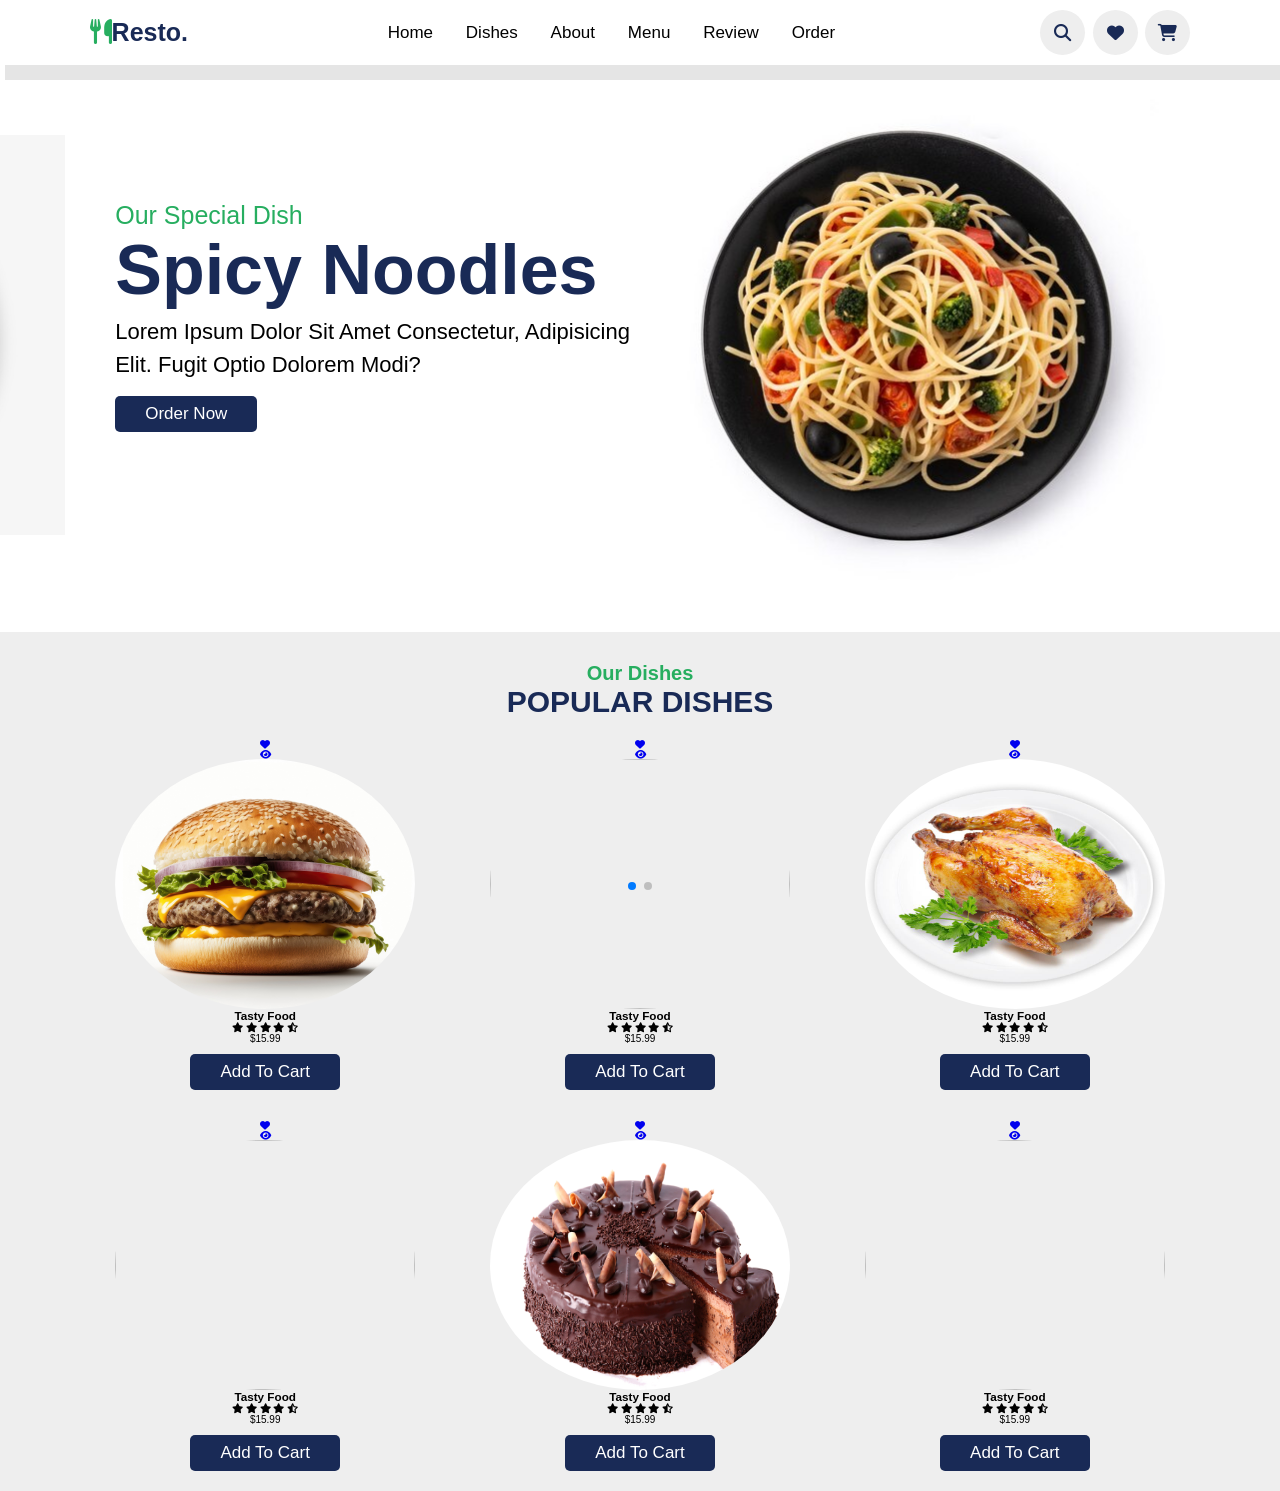
==== commit a01e77db: "Fixed some codes" ====
--- a/HTML/index.html
+++ b/HTML/index.html
@@ -69,7 +69,7 @@
                         <a href="#" class="btn">order now</a>
                     </div>
                     <div class="image">
-                        <img width="450" height="400" src="../images/friedd.jpg" alt="">
+                        <img width="450" height="400" src="../images/friedd.png" alt="">
                     </div>
                 </div>
 
--- a/style/main.min.css
+++ b/style/main.min.css
@@ -1 +1 @@
-@import"https://fonts.googleapis.com/css2?family=Anton&family=Barlow:wght@600&family=Fraunces:ital,wght@0,700;0,900;1,900&family=Fredoka:wght@400;700&family=Hind+Madurai:wght@400;700&family=IBM+Plex+Sans&family=IBM+Plex+Sans+Thai&family=Indie+Flower&family=Inter&family=Khula&family=Lato:wght@700&family=Montserrat:ital,wght@0,300;1,100&family=Mulish&family=Nanum+Gothic:wght@400;700&family=Open+Sans:wght@300;700&family=Oswald:wght@200&family=Outfit&family=Philosopher:wght@400;700&family=Poppins:wght@100;400&family=Raleway:wght@500&family=Roboto+Condensed&family=Roboto:wght@300;400&family=Tektur:wght@600&family=Tilt+Prism&display=swap";:root{--green: #27ae60;--black: #192a56;--lighting-color: #666;--box-shadow: 0.5rem 1.5rem rgba(0, 0, 0, .1)}header{position:fixed;top:0;left:0;right:0;background-color:#fff;padding:1rem 7%;display:-webkit-box;display:-ms-flexbox;display:flex;-webkit-box-align:center;-ms-flex-align:center;align-items:center;-webkit-box-pack:justify;-ms-flex-pack:justify;justify-content:space-between;z-index:1000;-webkit-box-shadow:var(--box-shadow);box-shadow:var(--box-shadow)}header .logo{color:var(--black);font-size:2.5rem;font-weight:bolder;text-decoration:none}.sub-heading{text-align:center;color:var(--green);font-size:2rem;padding-top:1rem}.heading{text-align:center;color:var(--black);font-size:3rem;padding-bottom:2rem;text-transform:uppercase}header .logo i{color:var(--green)}header .navbar a{font-size:1.7rem;border-radius:.5rem;padding:.5rem 1.5rem;text-decoration:none;color:var(--light-color)}header .navbar a.active,header .navbar a:hover{color:#fff;background-color:var(--green)}.home>.home-slider .slide .image{-webkit-box-flex:1;-ms-flex:1 1 45rem;flex:1 1 45rem}.home>.home-slider .slide .image img{width:100%;-o-object-fit:cover;object-fit:cover}header .icons i,header .icons a{cursor:pointer;margin-left:.5rem;height:4.5rem;line-height:4.5rem;width:4.5rem;text-align:center;font-size:1.7rem;border-radius:50%;color:var(--black);background-color:#eee}header .icons i:hover,header .icons a:hover{color:#fff;background-color:var(--green);-webkit-transform:rotate(360deg);transform:rotate(360deg)}header .icons #menu-bars{display:none}section{padding:2rem 9%}section:nth-child(even){background-color:#eee}.btn{margin-top:1rem;display:inline-block;font-size:1.7rem;color:#fff;background-color:var(--black);border-radius:.5rem;cursor:pointer;padding:.8rem 3rem}.btn:hover{background-color:var(--green);letter-spacing:.1rem}#search-form{position:fixed;top:-110%;left:0;height:100%;width:100%;z-index:1004;background-color:rgba(0,0,0,.8);display:-webkit-box;display:-ms-flexbox;display:flex;-webkit-box-align:center;-ms-flex-align:center;align-items:center;-webkit-box-pack:center;-ms-flex-pack:center;justify-content:center;padding:0 1rem}#search-form.active{top:0}#search-form #search-box{width:50rem;border-bottom:.1rem solid #fff;padding:1rem 0;color:#fff;font-size:3rem;text-transform:none;background:none}#search-form #search-box::-webkit-input-placeholder{color:#eee}#search-form #search-box::-moz-placeholder{color:#eee}#search-form #search-box:-ms-input-placeholder{color:#eee}#search-form #search-box::-ms-input-placeholder{color:#eee}#search-form #search-box::placeholder{color:#eee}#search-form #search-box::-webkit-search-cancel-button{-webkit-appearance:none}#search-form label{color:#fff;cursor:pointer;font-size:3rem}#search-form label:hover{color:var(--green)}#search-form #close{position:absolute;color:#fff;cursor:pointer;top:2rem;right:3rem;font-size:5rem}.swiper-pagination-bullet-active{background:var(--green)}.dishes .box-container{display:-webkit-box;display:-ms-flexbox;display:flex;-webkit-box-align:center;-ms-flex-align:center;align-items:center;-webkit-box-pack:justify;-ms-flex-pack:justify;justify-content:space-between;-ms-flex-wrap:wrap;flex-wrap:wrap}.box>img{width:250px;background:rgba(0,0,0,0);border-radius:50%}@media(max-width: 991px){html{font-size:55%}header{padding:1rem 2rem}section{padding:2rem}}@media(max-width: 768px){header .icons #menu-bars{display:inline-block}header .navbar{position:absolute;top:100%;left:0;right:0;background-color:#fff;border-top:1rem solid rgba(0,0,0,.2);border-bottom:1rem solid rgba(0,0,0,.2);padding:1rem;-webkit-clip-path:polygon(0 0, 100% 0, 100% 0, 0 0);clip-path:polygon(0 0, 100% 0, 100% 0, 0 0)}header .navbar.active{-webkit-clip-path:polygon(0 0, 100% 0, 100% 100%, 0% 100%);clip-path:polygon(0 0, 100% 0, 100% 100%, 0% 100%)}header .navbar a{display:block;padding:1.5rem;margin:1rem;font-size:2rem;background-color:#eee}#search-form #search-box{width:90%;margin:0 1rem}.home .home-slider .slide .content h3{font-size:5rem}}@media(max-width: 991px){html{font-size:50%}}.home>.home-slider .slide{display:-webkit-box;display:-ms-flexbox;display:flex;-webkit-box-align:center;-ms-flex-align:center;align-items:center;-ms-flex-wrap:wrap;flex-wrap:wrap;gap:2rem}.home>.home-slider .slide .content{-webkit-box-flex:1;-ms-flex:1 1 45rem;flex:1 1 45rem}.home>.home-slider .slide .content span{color:var(--green);font-size:2.5rem}.home>.home-slider .slide .content h3{color:var(--black);font-size:7rem}.home>.home-slider .slide .content p{color:var(--light-color);font-size:2.2rem;padding:.5rem 0;line-height:1.5}.home>.home-slider .slide .image{-webkit-box-flex:1;-ms-flex:1 1 45rem;flex:1 1 45rem}.home>.home-slider .slide .image img{width:100%}:root{--green: #27ae60;--black: #192a56;--lighting-color: #666;--box-shadow: 0.5rem 1.5rem rgba(0,0,0,.1)}*{margin:0;padding:0;-webkit-box-sizing:border-box;box-sizing:border-box;text-decoration:none;border:none;outline:none;text-transform:capitalize;-webkit-transition:all .2s linear;transition:all .2s linear;font-family:"Nunito Sans",sans-serif}html{font-size:62.5%;overflow-x:hidden;scroll-padding-top:5.5rem;scroll-behavior:smooth}/*# sourceMappingURL=main.min.css.map */+@import"https://fonts.googleapis.com/css2?family=Anton&family=Barlow:wght@600&family=Fraunces:ital,wght@0,700;0,900;1,900&family=Fredoka:wght@400;700&family=Hind+Madurai:wght@400;700&family=IBM+Plex+Sans&family=IBM+Plex+Sans+Thai&family=Indie+Flower&family=Inter&family=Khula&family=Lato:wght@700&family=Montserrat:ital,wght@0,300;1,100&family=Mulish&family=Nanum+Gothic:wght@400;700&family=Open+Sans:wght@300;700&family=Oswald:wght@200&family=Outfit&family=Philosopher:wght@400;700&family=Poppins:wght@100;400&family=Raleway:wght@500&family=Roboto+Condensed&family=Roboto:wght@300;400&family=Tektur:wght@600&family=Tilt+Prism&display=swap";:root{--green: #27ae60;--black: #192a56;--lighting-color: #666;--box-shadow: 0.5rem 1.5rem rgba(0, 0, 0, .1)}header{position:fixed;top:0;left:0;right:0;background-color:#fff;padding:1rem 7%;display:-webkit-box;display:-ms-flexbox;display:flex;-webkit-box-align:center;-ms-flex-align:center;align-items:center;-webkit-box-pack:justify;-ms-flex-pack:justify;justify-content:space-between;z-index:1000;-webkit-box-shadow:var(--box-shadow);box-shadow:var(--box-shadow)}header .logo{color:var(--black);font-size:2.5rem;font-weight:bolder;text-decoration:none}.sub-heading{text-align:center;color:var(--green);font-size:2rem;padding-top:1rem}.heading{text-align:center;color:var(--black);font-size:3rem;padding-bottom:2rem;text-transform:uppercase}header .logo i{color:var(--green)}header .navbar a{font-size:1.7rem;border-radius:.5rem;padding:.5rem 1.5rem;text-decoration:none;color:var(--light-color)}header .navbar a.active,header .navbar a:hover{color:#fff;background-color:var(--green)}.swiper-wrapper{display:-webkit-box;display:-ms-flexbox;display:flex;-webkit-box-align:center !important;-ms-flex-align:center !important;align-items:center !important}.home>.home-slider .slide .image{-webkit-box-flex:1;-ms-flex:1 1 45rem;flex:1 1 45rem}.home>.home-slider .slide .image img{width:100%;-o-object-fit:cover;object-fit:cover;margin-top:40px}header .icons i,header .icons a{cursor:pointer;margin-left:.5rem;height:4.5rem;line-height:4.5rem;width:4.5rem;text-align:center;font-size:1.7rem;border-radius:50%;color:var(--black);background-color:#eee}header .icons i:hover,header .icons a:hover{color:#fff;background-color:var(--green);-webkit-transform:rotate(360deg);transform:rotate(360deg)}header .icons #menu-bars{display:none}section{padding:2rem 9%}section:nth-child(even){background-color:#eee}.btn{margin-top:1rem;display:inline-block;font-size:1.7rem;color:#fff;background-color:var(--black);border-radius:.5rem;cursor:pointer;padding:.8rem 3rem}.btn:hover{background-color:var(--green);letter-spacing:.1rem}#search-form{position:fixed;top:-110%;left:0;height:100%;width:100%;z-index:1004;background-color:rgba(0,0,0,.8);display:-webkit-box;display:-ms-flexbox;display:flex;-webkit-box-align:center;-ms-flex-align:center;align-items:center;-webkit-box-pack:center;-ms-flex-pack:center;justify-content:center;padding:0 1rem}#search-form.active{top:0}#search-form #search-box{width:50rem;border-bottom:.1rem solid #fff;padding:1rem 0;color:#fff;font-size:3rem;text-transform:none;background:none}#search-form #search-box::-webkit-input-placeholder{color:#eee}#search-form #search-box::-moz-placeholder{color:#eee}#search-form #search-box:-ms-input-placeholder{color:#eee}#search-form #search-box::-ms-input-placeholder{color:#eee}#search-form #search-box::placeholder{color:#eee}#search-form #search-box::-webkit-search-cancel-button{-webkit-appearance:none}#search-form label{color:#fff;cursor:pointer;font-size:3rem}#search-form label:hover{color:var(--green)}#search-form #close{position:absolute;color:#fff;cursor:pointer;top:2rem;right:3rem;font-size:5rem}.swiper-pagination-bullet-active{background:var(--green)}.dishes .box-container{display:-webkit-box;display:-ms-flexbox;display:flex;-webkit-box-align:center;-ms-flex-align:center;align-items:center;gap:30px 25px;-webkit-box-pack:justify;-ms-flex-pack:justify;justify-content:space-between;-ms-flex-wrap:wrap;flex-wrap:wrap}.box-container>.box{display:-webkit-box;display:-ms-flexbox;display:flex;-webkit-box-orient:vertical;-webkit-box-direction:normal;-ms-flex-direction:column;flex-direction:column;-webkit-box-align:center;-ms-flex-align:center;align-items:center}.box>img{width:300px;height:250px;background:rgba(0,0,0,0);border-radius:50%}@media(max-width: 991px){html{font-size:55%}header{padding:1rem 2rem}section{padding:2rem}}@media(max-width: 768px){header .icons #menu-bars{display:inline-block}header .navbar{position:absolute;top:100%;left:0;right:0;background-color:#fff;border-top:1rem solid rgba(0,0,0,.2);border-bottom:1rem solid rgba(0,0,0,.2);padding:1rem;-webkit-clip-path:polygon(0 0, 100% 0, 100% 0, 0 0);clip-path:polygon(0 0, 100% 0, 100% 0, 0 0)}header .navbar.active{-webkit-clip-path:polygon(0 0, 100% 0, 100% 100%, 0% 100%);clip-path:polygon(0 0, 100% 0, 100% 100%, 0% 100%)}header .navbar a{display:block;padding:1.5rem;margin:1rem;font-size:2rem;background-color:#eee}#search-form #search-box{width:90%;margin:0 1rem}.home .home-slider .slide .content h3{font-size:5rem}}@media(max-width: 991px){html{font-size:50%}}.home>.home-slider .slide{display:-webkit-box;display:-ms-flexbox;display:flex;-webkit-box-align:center;-ms-flex-align:center;align-items:center;-ms-flex-wrap:wrap;flex-wrap:wrap;gap:2rem}.home>.home-slider .slide .content{-webkit-box-flex:1;-ms-flex:1 1 45rem;flex:1 1 45rem}.home>.home-slider .slide .content span{color:var(--green);font-size:2.5rem}.home>.home-slider .slide .content h3{color:var(--black);font-size:7rem}.home>.home-slider .slide .content p{color:var(--light-color);font-size:2.2rem;padding:.5rem 0;line-height:1.5}.home>.home-slider .slide .image{-webkit-box-flex:1;-ms-flex:1 1 45rem;flex:1 1 45rem}.home>.home-slider .slide .image img{width:100%}:root{--green: #27ae60;--black: #192a56;--lighting-color: #666;--box-shadow: 0.5rem 1.5rem rgba(0,0,0,.1)}*{margin:0;padding:0;-webkit-box-sizing:border-box;box-sizing:border-box;text-decoration:none;border:none;outline:none;text-transform:capitalize;-webkit-transition:all .2s linear;transition:all .2s linear;font-family:"Nunito Sans",sans-serif}html{font-size:62.5%;overflow-x:hidden;scroll-padding-top:5.5rem;scroll-behavior:smooth}/*# sourceMappingURL=main.min.css.map */
